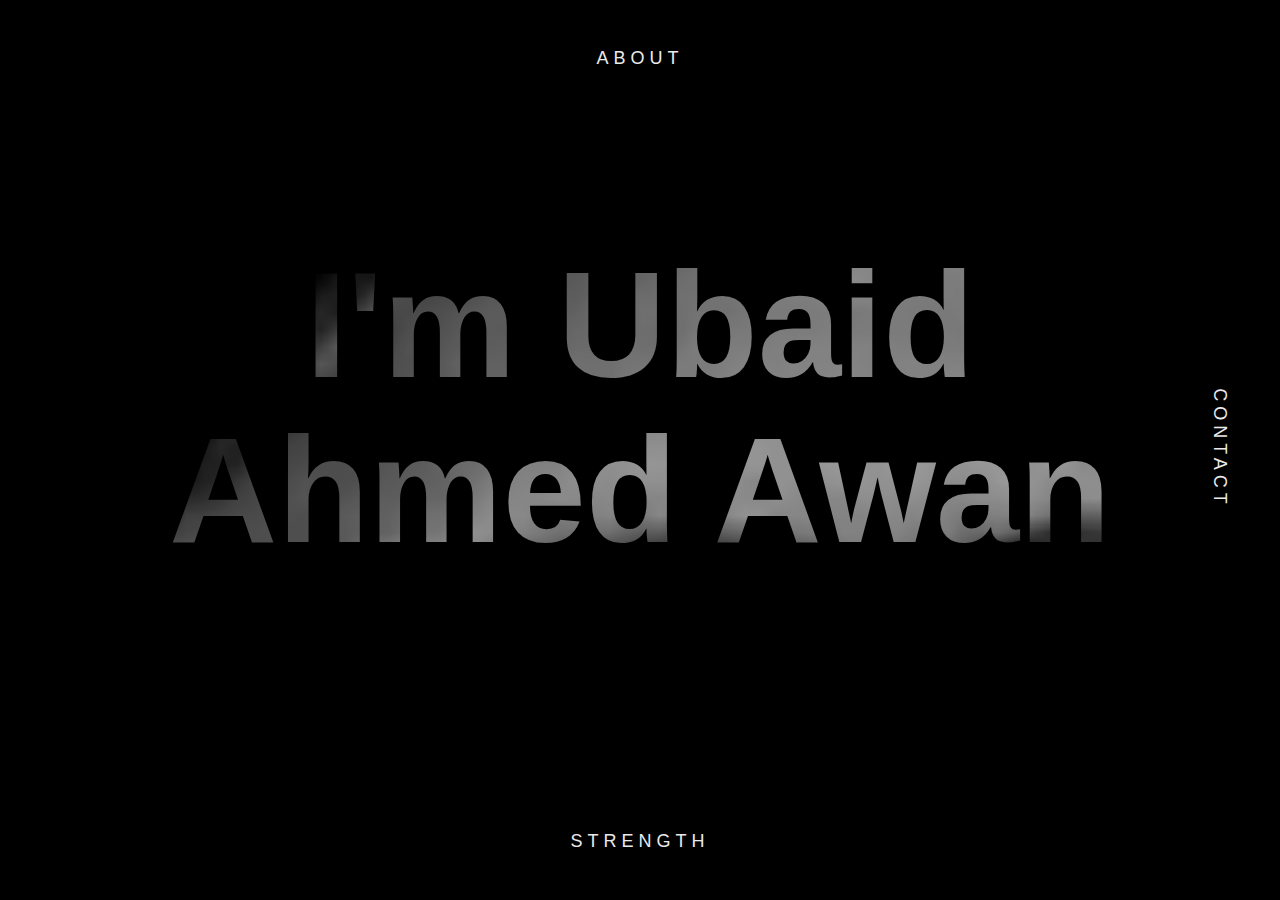
==== black_version_video/index.html @ 31d0e9bd "new" ====
<!DOCTYPE html>
<!--[if IE 8]> <html lang="en" class="ie8 no-js"> <![endif]-->
<!--[if IE 9]> <html lang="en" class="ie9 no-js"> <![endif]-->
<!--[if !IE]><!-->
<html lang="en">
<!--<![endif]-->
<!-- Begin Head -->

<head>
	<title>Ubaid Ahmed Awan</title>
	<meta charset="utf-8">
	<meta content="width=device-width, initial-scale=1.0" name="viewport">
	<meta name="description" content="Portfolio">
	<meta name="keywords"
		content="Creative, minimal, Portfolio, cv, business, Resume, Information, personal portfolio, Professional">
	<meta name="author" content="hsoft">
	<meta name="MobileOptimized" content="320">
	<!--Srart Style -->
	<link rel="stylesheet" type="text/css" href="css/animate.css">
	<link rel="stylesheet" type="text/css" href="css/fonts.css">
	<link rel="stylesheet" type="text/css" href="css/bootstrap.min.css">
	<link rel="stylesheet" type="text/css" href="css/font-awesome.css">
	<link rel="stylesheet" type="text/css" href="css/magnific-popup.css">
	<link rel="stylesheet" type="text/css" href="css/owl.carousel.min.css">
	<link rel="stylesheet" type="text/css" href="css/owl.theme.default.min.css">
	<link rel="stylesheet" type="text/css" href="css/style.css">
	<!-- Favicon Link -->
	<link rel="shortcut icon" type="image/png" href="images/header/favicon.png">
</head>

<body>
	<!--Preloader Start-->
	<div id="preloader">
		<div id="status">
			<img src="images/header/loader.gif" alt="loader">
		</div>
	</div>
	<!--Main Wrapper Start-->
	<div class="prt_main_wrapper">
		<div class="prt_home_wrapper">
			<!-- <div class="prt_logo_wrapper">
				<a><img src="images/header/logo.png" alt="Logo" id="prt_close_tab"></a>
			</div> -->
			<div class="prt_menu_wrapper">
				<a href="#about" class="prt_top">about</a>
				<a href="#contact" class="prt_right">contact</a>
				<a href="#services" class="prt_bottom">strength</a>
				<!-- <a href="#portfolio" class="prt_left">portfolio</a> -->
			</div>
			<video autoplay muted playsinline loop id="myVideo">
				<source src="images/dark_v.mp4" type="video/mp4">
				Your browser does not support HTML5 video.
			</video>
			<div class="container">
				<div class="row">
					<div class="col-lg-12 col-md-12 col-sm-12 col-xs-12">
						<h1>I'm Ubaid Ahmed Awan</h1>
					</div>
				</div>
			</div>
		</div>
		<!--About Wrapper Start-->
		<div class="prt_about_wrapper ">
			<div class="prt_close_wrapper">
				<img src="images/header/down_arrow.png" alt="Close" class="prt_close">
			</div>
			<div class="container">
				<div class="prt_about_info ">
					<div class="row">
						<div class="col-lg-6 col-md-12 col-sm-12 col-xs-12">
							<div class="prt_about_img">
								<img src="images/content/profilepic.png" alt="About">
							</div>
						</div>
						<div class="col-lg-6 col-md-12 col-sm-12 col-xs-12">
							<div class="prt_heading_wrapper_2">
								<div class="prt_heading ">
									<h1>About ME</h1>
									<p>Who AM I</p>
								</div>
							</div>
							<div class="prt_about_details">
								<p>
									As a team lead with proven track record of success in developing and deploying high-quality web-based software products, I have a deep understanding of web technologies. Along with ability to lead a team of developers to deliver economical projects enforcing deadline, I possess strong leadership skills.
									</br>
									I am a passionate mentor who loves to guide my associates and juniors in order to improve their technical abilities. I have also managed multiple projects simultaneously, giving me experience with agile development methodologies.
									</br>
									My portfolio includes a wide range of web-based software products, from simple websites to complex web applications, that have been deployed to a wide variety of clients and have received positive feedback. My experience has allowed me to work effectively with clients and other stakeholders to gather requirements, manage timelines and ensure project deliverables are met. Overall, I am a valuable asset to any organization and provide a critical role in the successful development of any web-based software projects.
								</p>
								<a href="UBAID_CV.pdf" target="_blank" class="prt_btn">Download Resume</a> <a href="#contact" class="prt_btn">Hire Me</a>
							</div>
						</div>
					</div>
				</div>
				<div class="prt_about_edulearn_wrapper ">
					<div class="col-lg-12 col-md-12 col-sm-12 col-xs-12">
						<div class="prt_heading_wrapper">
							<div class="prt_heading">
								<h1>Education</h1>
								<p>learning</p>
							</div>
						</div>
						<div class="prt_about_learnsection">
							<div class="row">
								<div class="col-xl-6 offset-xl-6 col-md-12 offset-md-12 col-sm-12 col-xs-12">
									<div class="prt_about_learnbox_right">
										<div class="prt_about_learnbox_year">
											<h1>2014 - 2018</h1>
										</div>
										<div class="prt_about_learnbox_info">
											<h4>Bachelors Of Computer Science</h4>
											<span>Bahria University Islamabad, Pakistan</span>
											<a target="_blank" href="https://bahria.edu.pk/">bahria.edu.pk</a>
										</div>
									</div>
								</div>
								<div class="col-lg-6 col-md-12 col-sm-12 col-xs-12">
									<div class="prt_about_learnbox_left">
										<div class="prt_about_learnbox_year">
											<h1>2011 - 2013</h1>
										</div>
										<div class="prt_about_learnbox_info">
											<h4>Higher Secondary School Certificate (HSSC), Pre-Engineering</h4>
											<span>Preston Intermediate College Hyderabad, Pakistan</span>
											<a target="_blank" href="pes.edu.pk">pes.edu.pk</a>
										</div>
									</div>
								</div>
								<div class="col-xl-6 offset-xl-6 col-md-12 offset-md-12 col-sm-12 col-xs-12">
									<div class="prt_about_learnbox_right">
										<div class="prt_about_learnbox_year">
											<h1>2009 - 2011</h1>
										</div>
										<div class="prt_about_learnbox_info">
											<h4>Secondary School Certificate (SSC)</h4>
											<span>H.R.H. Prince Agha Khan Higher Secondary School Hyderabad, Pakistan</span>
											<a target="_blank" href="http://aksa.edu.pk/">aksa.edu.pk</a>
										</div>
									</div>
								</div>
							</div>
						</div>
					</div>
				</div>
				<div class="prt_about_experience_wrapper ">
					<div class="col-lg-12 col-md-12 col-sm-12 col-xs-12">
						<div class="prt_heading_wrapper">
							<div class="prt_heading">
								<h1>Experience</h1>
								<p>involvement</p>
							</div>
						</div>
						<div class="prt_about_experience">
							<div class="row">
								<div class="col-lg-6 col-md-12 col-sm-12 col-xs-12">
									<div class="prt_about_experiencebox">
										<div class="prt_about_experience_year">
											<h1>2020</h1>
											<h4>Sept to Present</h4>
										</div>
										<div class="prt_about_experience_info">
											<h4>Software Development Team Lead</h4>
											<span>DexterCode Islamabad, Pakistan</span>
											<a target="_blank" href="https://dextercode.com/">dextercode.com</a>
											<p>
												<a class= "read_more" href="#" data-src="
														<div class='read_more_inner'>
															<ul>
																<li>Guide team development efforts towards successful project delivery.</li>
																<li>Provide technical leadership to teammates through coaching and mentorship.</li>
																<li>Maintain high standards of software quality within the team by establishing good practices and habits. Identify and encourage areas for growth and improvement within the team.</li>
																<li>Collaborate with other software developers, business analysts, and software architects to plan, design, develop, test, and maintain web-based and desktop-based business websites solution.</li>
																<li>Assist in the collection and documentation of user's requirements, development of user stories, estimates, and work plans.</li>
																<li>Prepare reports, manuals, and other documentation on the status, operation, and maintenance of software.</li>
																<li>Design, develop, and unit test applications in accordance with established standards. Participate in peer-reviews of solution designs and related code.</li>
																<li>Package and support deployment of releases.</li>
																<li>Analyze and resolve technical and application problems.</li>
																<li>Assess opportunities for application and process improvement and prepare documentation of rationale to share with team members and other affected parties.</li>
																<li>Adhere to high-quality development principles while delivering solutions on time and on budget.</li>
																<li>Provide third-level support to business users.</li>
																<li>Research and evaluate a variety of software products.</li>
															 </ul>
														</div>"
												data-type="html" data-title="Read_more_1" data-toggle="lightbox" data-gallery="Read_more_1">Read More</a>
											</p>
										</div>
									</div>
								</div>
								<div class="col-lg-6 col-md-12 col-sm-12 col-xs-12">
									<div class="prt_about_experiencebox">
										<div class="prt_about_experience_year">
											<h1>2019</h1>
											<h4>Jun to 2020 Aug</h4>
										</div>
										<div class="prt_about_experience_info">
											<h4>Junior Website Developer</h4>
											<span>Corporate Research and Investigations Limited Islamabad, Pakistan</span>
											<a target="_blank" href="https://www.crigroup.com/">crigroup.com</a>
											<p>
												<a class= "read_more" href="#" data-src="
														<div class='read_more_inner'>
															<ul>
																<li>Design and development of websites using custom PHP.</li>
																<li>Build interactive web-based Portal applications such as HRMIS and Audit Portal, event scheduler and learning management system, Test management system.</li>
																<li>Collaborate with designers to create clean, intuitive and simple user interfaces for the websites, portals and web applications.</li>
																<li>Carry out thorough quality assurance tests to discover bugs and to optimize usability.</li>
															 </ul>
														</div>"
												data-type="html" data-title="Read_more_2" data-toggle="lightbox" data-gallery="Read_more_2">Read More</a>
											</p>
										</div>
									</div>
								</div>
								<div class="col-lg-6 col-md-12 col-sm-12 col-xs-12">
									<div class="prt_about_experiencebox">
										<div class="prt_about_experience_year">
											<h1>2018</h1>
											<h4>Sept to 2019 May</h4>
										</div>
										<div class="prt_about_experience_info">
											<h4>WordPress Developer</h4>
											<span>2 Web Design Saskatchewan, Canada</span>
											<a target="_blank" href="https://www.2webdesign.com/">2webdesign.com</a>
											<p>
												<a class= "read_more" href="#" data-src="
														<div class='read_more_inner'>
															<ul>
																<li>Hired in <a class='website color_read_more' target='_blank' href='https://demo.org.pk'>Demo | Ideas for impact</a> for their sister company.</li>
																<li>Design and development of websites using WordPress. Design new features for existing websites.</li>
																<li>Build interactive web-based applications such as registration and membership system, event scheduler and learning management system.</li>
																<li>Provide support to the clients to resolve technical bugs and issues in the websites.</li>
																<li>Collaborate with designers to create clean, intuitive and simple user interfaces for the websites and web applications.</li>
																<li>Carry out thorough quality assurance tests to discover bugs and to optimize usability.</li>
															 </ul>
														</div>"
												data-type="html" data-title="Read_more_3" data-toggle="lightbox" data-gallery="Read_more_3">Read More</a>
											</p>
										</div>
									</div>
								</div>
								<div class="col-lg-6 col-md-12 col-sm-12 col-xs-12">
									<div class="prt_about_experiencebox">
										<div class="prt_about_experience_year">
											<h1>2016</h1>
											<h4>Jun to 2016 Aug</h4>
										</div>
										<div class="prt_about_experience_info">
											<h4>ASP .NET Developer</h4>
											<span>Enabling Systems (Private) Limited. (Division of Approach Me, Inc.) Rawalpindi, Pakistan</span>
											<a target="_blank" href="https://enabling.systems/">enabling.systems</a>
											<p>
												<a class= "read_more" href="#" data-src="
														<div class='read_more_inner'>
															Being an internee was very hard work which leads me to learn many things as:
															<ul>
																<li>ASP .NET</li>
																<li>New language environment (Angular JS 2)with designers to create clean, intuitive and simple user interfaces for the websites and web applications.</li>
															 </ul>
														</div>"
												data-type="html" data-title="Read_more_4" data-toggle="lightbox" data-gallery="Read_more_4">Read More</a>
											</p>
										</div>
									</div>
								</div>
							</div>
						</div>
					</div>
				</div>
				<div class="prt_profile_info">
					<div class="row">
						<div class="col-xl-6 col-lg-6 col-md-12 col-sm-12 col-xs-12">
							<div class="prt_profile_slider">
								<div class="owl-carousel owl-theme">
									<div class="item">
										<a href="https://www.linkedin.com/in/ubaidahmedawan/" target="_blank">
											<i class="fa fa-linkedin pl_clr1" aria-hidden="true"></i>
											<h4>LinkedIn</h4>
										</a>
									</div>
									<div class="item">
										<a href="https://twitter.com/Ubaidahmedawan/" target="_blank">
											<i class="fa fa-twitter pl_clr2" aria-hidden="true"></i>
											<h4>Twitter</h4>
										</a>
									</div>
									<div class="item">
										<a href="https://www.instagram.com/ubaidahmedawan/" target="_blank">
											<i class="fa fa-instagram pl_clr3" aria-hidden="true"></i>
											<h4>Instagram</h4>
										</a>
									</div>
								</div>
							</div>
						</div>
						<div class="col-xl-6 col-lg-6 col-md-12 col-sm-12 col-xs-12">
							<div class="prt_heading_wrapper_2">
								<div class="prt_heading">
									<h1>PROFILES</h1>
									<p>Works At</p>
								</div>
							</div>
							<div class="prt_profile_details">
								<p>
									My portfolio showcases my skills and experience in designing and developing solutions for various industries and use cases. This includes a variety projects that demonstrate my ability to create and deliver high-quality product. The portfolio showcases my expertise in different web development technologies and frameworks, such as HTML, CSS, JavaScript, Wordpress, PHP, and Laravel.
									</br>
									Some of the projects that are featured in my portfolio include applications, websites, tools, and automation scripts in web domain that I have developed for clients in the past. Along with that, it also includes detailed documentation, code samples, and screenshots of the projects, providing a clear understanding of my skills and experience to potential employers or clients. 
									</br>
									Lastly, the portfolio showcases testimonials and feedback from past clients, highlighting the quality of my work promoting my abilities to deliver projects on time and within feasible economic range.
								</p>
							</div>
						</div>
					</div>
				</div>
			</div>
			<div class="prt_footer_wrapper  ">
				<div class="container">
					<div class="row">
						<div class="col-lg-12 col-md-12 col-sm-12 col-xs-12">
							<p>Copyright © 2023. All Rights Reserved</p>
							<ul>
								<li><a class="footer-linkedin" href="https://www.linkedin.com/in/ubaidahmedawan"><i class="fa fa-linkedin" aria-hidden="true"></i></a></li>
								<li><a class="footer-facebook" href="https://www.facebook.com/ubaidahmedawan"><i class="fa fa-facebook" aria-hidden="true"></i></a></li>
								<li><a class="footer-twitter" href="https://twitter.com/Ubaidahmedawan/"><i class="fa fa-twitter" aria-hidden="true"></i></a></li>
								<li><a class="footer-instagram" href="https://www.instagram.com/ubaidahmedawan/"><i class="fa fa-instagram" aria-hidden="true"></i></a></li>
								<li><a class="footer-skype" href="https://join.skype.com/invite/c6PBTw20kvHl"><i class="fa fa-skype" aria-hidden="true"></i></a></li>
							</ul>
						</div>
					</div>
				</div>
			</div>
		</div>
		<!--Contact Wrapper Start-->
		<div class="prt_contact_wrapper ">
			<div class="prt_close_wrapper">
				<img src="images/header/right_arrow.png" alt="Close" class="prt_close">
			</div>
			<div class="container">
				<div class="row">
					<div class="col-lg-12 col-md-12 col-sm-12 col-xs-12">
						<div class="prt_heading_wrapper">
							<div class="prt_heading">
								<h1>get in touch</h1>
								<p>contact us</p>
							</div>
						</div>
					</div>
					<!-- <div class="col-xl-6 col-lg-6 col-md-12 col-sm-12 col-xs-12">
						<div class="prt_contact_info">
							<h1>How I can help you ?</h1>
							<div class="prt_contact_form">
								<div class="row">
									<div class="col-12">
										<form accept-charset="UTF-8" action="https://usebasin.com/f/c1b04116fa86" method="POST" id="contactForm" name="submitForm">
											<div class="row">
												<div class="col-xl-6 col-lg-6 col-md-6 col-sm-6 col-xs-12">
													<input type="text" name="first_name" placeholder="Your Name" class="require" required maxlength="40" data-validation-containaplha-regex="([a-z]*[A-Z ]*)*">
												</div>
												<div class="col-xl-6 col-lg-6 col-md-6 col-sm-6 col-xs-12">
													<input type="text" name="email" placeholder="Your Email" class="require" required data-valid="email" data-error="Email should be valid" >
												</div>
												<div class="col-lg-12 col-md-12 col-sm-12 col-xs-12">
													<input type="text" name="subject" placeholder="Subject" class="require" required>
												</div>
												<div class="col-lg-12 col-md-12 col-sm-12 col-xs-12">
													<textarea rows="4" name="message" placeholder="Message" class="require" required data-validation-required-message="Please enter a message"></textarea>
												</div>
												<div class="col-lg-12 col-md-12 col-sm-12 col-xs-12">
													<div class="response"></div>
												</div>
												<div class="col-lg-12 col-md-12 col-sm-12 col-xs-12">
													<button type="sumbit" class="prt_btn submitForm" form-type="contact">submit</button>
												</div>
											</div>
										</form>
									</div>
								</div>
							</div>
						</div>
					</div> -->
					<div class="col-xl-12 col-lg-12 col-md-12 col-sm-12 col-xs-12">
						<div class="prt_contact_map">
							<iframe
								src="https://www.google.com/maps/embed?pb=!1m18!1m12!1m3!1d425289.3917284992!2d72.80591761421083!3d33.616372283203766!2m3!1f0!2f0!3f0!3m2!1i1024!2i768!4f13.1!3m3!1m2!1s0x38dfbfd07891722f%3A0x6059515c3bdb02b6!2sIslamabad%2C%20Islamabad%20Capital%20Territory%2C%20Pakistan!5e0!3m2!1sen!2s!4v1673777636539!5m2!1sen!2s"
								allowfullscreen></iframe>
						</div>
					</div>
					<div class="prt_contact_details">
						<div class="row">
							<div class="col-lg-4 col-md-6 col-sm-6 col-xs-12">
								<a href="tel:+92-333-326-4321" target="_blank">
									<div class="prt_contact_details_box details_box1">
										<h4>Phone</h4>
										<p><a href="tel:+92-333-326-4321" target="_blank">+92-333-326-4321</a></p>
									</div>
								</a>
							</div>
							<div class="col-lg-4 col-md-6 col-sm-6 col-xs-12">
								<a href="mailto:ubaidahmed30@gmail.com" target="_blank"></a>
									<div class="prt_contact_details_box details_box2">
										<h4>Email</h4>
										<p><a href="mailto:ubaidahmed30@gmail.com" target="_blank">ubaidahmed30@gmail.com</a></p>
									</div>
								</a>
							</div>
							<div class="col-lg-4 col-md-6 col-sm-6 col-xs-12">
								<a href="https://goo.gl/maps/cf3x6wydCEzbk2W3A" target="_blank">
									<div class="prt_contact_details_box details_box3">
										<h4>Address</h4>
										<p><a href="https://goo.gl/maps/cf3x6wydCEzbk2W3A" target="_blank">Islamabad, Pakistan</a></p>
									</div>
								</a>
							</div>
						</div>
					</div>
				</div>
			</div>
			<div class="prt_footer_wrapper  ">
				<div class="container">
					<div class="row">
						<div class="col-lg-12 col-md-12 col-sm-12 col-xs-12">
							<p>Copyright © 2023. All Rights Reserved</p>
							<ul>
								<li><a class="footer-linkedin" href="https://www.linkedin.com/in/ubaidahmedawan"><i class="fa fa-linkedin" aria-hidden="true"></i></a></li>
								<li><a class="footer-facebook" href="https://www.facebook.com/ubaidahmedawan"><i class="fa fa-facebook" aria-hidden="true"></i></a></li>
								<li><a class="footer-twitter" href="https://twitter.com/Ubaidahmedawan/"><i class="fa fa-twitter" aria-hidden="true"></i></a></li>
								<li><a class="footer-instagram" href="https://www.instagram.com/ubaidahmedawan/"><i class="fa fa-instagram" aria-hidden="true"></i></a></li>
								<li><a class="footer-skype" href="https://join.skype.com/invite/c6PBTw20kvHl"><i class="fa fa-skype" aria-hidden="true"></i></a></li>
							</ul>
						</div>
					</div>
				</div>
			</div>
		</div>
		<!--Services Wrapper Start-->
		<div class="prt_services_wrapper ">
			<div class="prt_close_wrapper">
				<img src="images/header/up_arrow.png" alt="Close" class="prt_close">
			</div>
			<div class="prt_services_slider_wrapper ">
				<div class="container">
					<div class="row">
						<div class="col-lg-12 col-md-12 col-sm-12 col-xs-12">
							<div class="prt_heading_wrapper">
								<div class="prt_heading">
									<h1>What I do</h1>
									<p>take a look</p>
								</div>
							</div>
						</div>
						<div class="col-lg-6 col-md-12 col-sm-12 col-xs-12">
							<div class="prt_services_slider_imgs">
								<img class="img_1 active" src="https://dummyimage.com/470x390" alt="Service">
								<img class="img_2" src="https://dummyimage.com/470x390" alt="Service">
								<img class="img_3" src="https://dummyimage.com/470x390" alt="Service">
								<img class="img_4" src="https://dummyimage.com/470x390" alt="Service">
							</div>
						</div>
						<div class="col-lg-6 col-md-6 col-sm-12 col-xs-12">
							<div class="row rowResponsive1">
								<div class="col-lg-6 col-md-12">
									<div class="prt_services_slider_text prt_img_click " id="1">
										<img src="https://dummyimage.com/60x70" alt="Service icon">
										<h4>Project management</h4>
										<p>It is a long established fact that a reader will be distracted</p>
									</div>
								</div>
								<div class="col-lg-6 col-md-12">
									<div class="prt_services_slider_text prt_img_click" id="2">
										<img src="https://dummyimage.com/60x70" alt="Service icon">
										<h4>Team Collaboration</h4>
										<p>It is a long established fact that a reader will be distracted</p>
									</div>
								</div>
								<div class="col-lg-6 col-md-12">
									<div class="prt_services_slider_text prt_img_click" id="3">
										<img src="https://dummyimage.com/60x70" alt="Service icon">
										<h4>Time Management</h4>
										<p>It is a long established fact that a reader will be distracted</p>
									</div>
								</div>
								<div class="col-lg-6 col-md-12">
									<div class="prt_services_slider_text prt_img_click" id="4">
										<img src="https://dummyimage.com/60x70" alt="Service icon">
										<h4>Web Development</h4>
										<p>It is a long established fact that a reader will be distracted</p>
									</div>
								</div>
							</div>
						</div>
					</div>
				</div>
			</div>
			<div class="prt_couter_wrapper  ">
				<div class="container">
					<div class="row">
						<div class="col-lg-6 col-md-6 col-sm-6 col-xs-12">
							<div class="prt_counter_box">
								<img src="images/content/counter_1.png" alt="Clients">
								<h3 class="timer" data-from="0" data-to="95" data-speed="5000"></h3>
								<p>Happy Clients</p>
							</div>
						</div>
						<div class="col-lg-6 col-md-6 col-sm-6 col-xs-12">
							<div class="prt_counter_box">
								<img src="images/content/counter_2.png" alt="Projects">
								<h3 class="timer" data-from="0" data-to="165" data-speed="5000"></h3>
								<p>Project Done</p>
							</div>
						</div>
						<!-- <div class="col-lg-4 col-md-4 col-sm-4 col-xs-12">
							<div class="prt_counter_box">
								<img src="https://dummyimage.com/100x100" alt="Awards">
								<h3 class="timer" data-from="0" data-to="16" data-speed="5000"></h3>
								<p>Award Won</p>
							</div>
						</div> -->
					</div>
				</div>
			</div>
			<div class="prt_skills_wrapper  ">
				<div class="container">
					<div class="row">
						<div class="col-lg-12 col-md-12 col-sm-12 col-xs-12">
							<div class="prt_heading_wrapper">
								<div class="prt_heading">
									<h1>My Skills</h1>
									<p>Expert in</p>
								</div>
							</div>
						</div>
					</div>
					<div id="canvas">
						<div class="row">
							<div class="col-lg-3 col-md-6 col-sm-12 col-xs-12 text-center">
								<div class="circle" id="circles-1"></div>
								<h5>WordPress</h5>
							</div>
							<div class="col-lg-3 col-md-6 col-sm-12 col-xs-12 text-center">
								<div class="circle" id="circles-2"></div>
								<h5>PHP</h5>
							</div>
							<div class="col-lg-3 col-md-6 col-sm-12 col-xs-12 text-center">
								<div class="circle" id="circles-3"></div>
								<h5>Html & Css</h5>
							</div>
							<div class="col-lg-3 col-md-6 col-sm-12 col-xs-12 text-center">
								<div class="circle" id="circles-4"></div>
								<h5>JavaScript</h5>
							</div>
						</div>
					</div>
				</div>
			</div>
			<!-- <div class="prt_client_slider_wrapper">
				<div class="container">
					<div class="row">
						<div class="col-lg-12 col-md-12 col-sm-12 col-xs-12">
							<div class="prt_heading_wrapper">
								<div class="prt_heading">
									<h1>Clients</h1>
									<p>Worked With</p>
								</div>
							</div>
						</div>
						<div class="col-lg-12 col-md-12 col-sm-12 col-xs-12">
							<div class="prt_client_slider">
								<div class="owl-carousel owl-theme">
									<div class="item">
										<a href=""><img src="https://dummyimage.com/170x86" alt="Client"></a>
									</div>
									<div class="item">
										<a href=""><img src="https://dummyimage.com/170x86" alt="Client"></a>
									</div>
									<div class="item">
										<a href=""><img src="https://dummyimage.com/170x86" alt="Client"></a>
									</div>
									<div class="item">
										<a href=""><img src="https://dummyimage.com/170x86" alt="Client"></a>
									</div>
									<div class="item">
										<a href=""><img src="https://dummyimage.com/170x86" alt="Client"></a>
									</div>
									<div class="item">
										<a href=""><img src="https://dummyimage.com/170x86" alt="Client"></a>
									</div>
								</div>
							</div>
						</div>
					</div>
				</div>
			</div> -->
			<div class="prt_footer_wrapper  ">
				<div class="container">
					<div class="row">
						<div class="col-lg-12 col-md-12 col-sm-12 col-xs-12">
							<p>Copyright © 2023. All Rights Reserved</p>
							<ul>
								<li><a class="footer-linkedin" href="https://www.linkedin.com/in/ubaidahmedawan"><i class="fa fa-linkedin" aria-hidden="true"></i></a></li>
								<li><a class="footer-facebook" href="https://www.facebook.com/ubaidahmedawan"><i class="fa fa-facebook" aria-hidden="true"></i></a></li>
								<li><a class="footer-twitter" href="https://twitter.com/Ubaidahmedawan/"><i class="fa fa-twitter" aria-hidden="true"></i></a></li>
								<li><a class="footer-instagram" href="https://www.instagram.com/ubaidahmedawan/"><i class="fa fa-instagram" aria-hidden="true"></i></a></li>
								<li><a class="footer-skype" href="https://join.skype.com/invite/c6PBTw20kvHl"><i class="fa fa-skype" aria-hidden="true"></i></a></li>
							</ul>
						</div>
					</div>
				</div>
			</div>
		</div>
		<!--Portfolio Wrapper Start-->
		<div class="prt_portfolio_wrapper ">
			<div class="prt_close_wrapper">
				<img src="images/header/left_arrow.png" alt="Close" class="prt_close">
			</div>
			<div class="container">
				<div class="row">
					<div class="col-lg-12 col-md-12 col-sm-12 col-xs-12">
						<div class="prt_heading_wrapper">
							<div class="prt_heading">
								<h1>portfolio</h1>
								<p>MY work</p>
							</div>
						</div>
					</div>
					<div class="prt_portfolio_box popup-gallery">
						<div class="row">


							<div class="col-lg-4 col-md-4 col-sm-4 col-xs-12 prt_loadmore" style="display: block;">
								<a class="imageopen" href="images/content/port1_big.jpg" title="">
									<div class="prt_portfolio_img">
										<img src="https://dummyimage.com/360x359" alt="Portfolio">
										<div class="prt_portfolio_text">
											<h4>box mockup design</h4>
											<p>Mockup</p>
										</div>
									</div>
								</a>
								<a class="popup-youtube" href="https://www.youtube.com/watch?v=tqKpk1wABuI" title="">
									<div class="prt_portfolio_img">
										<img src="https://dummyimage.com/360x359" alt="Portfolio">
										<div class="prt_portfolio_text">
											<h4>Click and open video</h4>
											<p>video</p>
										</div>
									</div>
								</a>
							</div>
							<div class="col-lg-4 col-md-4 col-sm-4 col-xs-12 prt_loadmore" style="display: block;">
								<a class="popup-youtube" href="https://www.youtube.com/watch?v=tqKpk1wABuI" title="">
									<div class="prt_portfolio_img">
										<img src="https://dummyimage.com/360x448" alt="Portfolio">
										<div class="prt_portfolio_text">
											<h4>Click and open video</h4>
											<p>video</p>
										</div>
									</div>
								</a>
								<a class="imageopen" href="images/content/port4_big.jpg" title="">
									<div class="prt_portfolio_img">
										<img src="https://dummyimage.com/360x272" alt="Portfolio">
										<div class="prt_portfolio_text">
											<h4>box mockup design</h4>
											<p>Mockup</p>
										</div>
									</div>
								</a>
							</div>
							<div class="col-lg-4 col-md-4 col-sm-4 col-xs-12 prt_loadmore" style="display: block;">
								<a class="popup-youtube" href="https://www.youtube.com/watch?v=tqKpk1wABuI" title="">
									<div class="prt_portfolio_img">
										<img src="https://dummyimage.com/360x272" alt="Portfolio">
										<div class="prt_portfolio_text">
											<h4>Click and open video</h4>
											<p>video</p>
										</div>
									</div>
								</a>
								<a class="imageopen" href="images/content/port6_big.jpg" title="">
									<div class="prt_portfolio_img">
										<img src="https://dummyimage.com/360x448" alt="Portfolio">
										<div class="prt_portfolio_text">
											<h4>box mockup design</h4>
											<p>Mockup</p>
										</div>
									</div>
								</a>
							</div>
							<div class="col-lg-8 col-md-8 col-sm-8 col-xs-12 prt_loadmore">
								<a class="imageopen" href="images/content/port7_big.jpg" title="">
									<div class="prt_portfolio_img">
										<img src="https://dummyimage.com/750x359" alt="Portfolio">
										<div class="prt_portfolio_text">
											<h4>box mockup design</h4>
											<p>Mockup</p>
										</div>
									</div>
								</a>
							</div>
							<div class="col-lg-4 col-md-4 col-sm-4 col-xs-12 prt_loadmore">
								<a class="popup-youtube" href="https://www.youtube.com/watch?v=tqKpk1wABuI" title="">
									<div class="prt_portfolio_img">
										<img src="https://dummyimage.com/360x360" alt="Portfolio">
										<div class="prt_portfolio_text">
											<h4>Click and open video</h4>
											<p>video</p>
										</div>
									</div>
								</a>
							</div>
							<div class="col-lg-4 col-md-4 col-sm-4 col-xs-12 prt_loadmore">
								<a class="imageopen" href="images/content/port1_big.jpg" title="">
									<div class="prt_portfolio_img">
										<img src="https://dummyimage.com/360x359" alt="Portfolio">
										<div class="prt_portfolio_text">
											<h4>box mockup design</h4>
											<p>Mockup</p>
										</div>
									</div>
								</a>
								<a class="popup-youtube" href="https://www.youtube.com/watch?v=tqKpk1wABuI" title="">
									<div class="prt_portfolio_img">
										<img src="https://dummyimage.com/360x360" alt="Portfolio">
										<div class="prt_portfolio_text">
											<h4>Click and open video</h4>
											<p>video</p>
										</div>
									</div>
								</a>
							</div>
							<div class="col-lg-4 col-md-4 col-sm-4 col-xs-12 prt_loadmore">
								<a class="popup-youtube" href="https://www.youtube.com/watch?v=tqKpk1wABuI" title="">
									<div class="prt_portfolio_img">
										<img src="https://dummyimage.com/360x448" alt="Portfolio">
										<div class="prt_portfolio_text">
											<h4>Click and open video</h4>
											<p>video</p>
										</div>
									</div>
								</a>
								<a class="imageopen" href="images/content/port4_big.jpg" title="">
									<div class="prt_portfolio_img">
										<img src="https://dummyimage.com/360x272" alt="Portfolio">
										<div class="prt_portfolio_text">
											<h4>box mockup design</h4>
											<p>Mockup</p>
										</div>
									</div>
								</a>
							</div>
							<div class="col-lg-4 col-md-4 col-sm-4 col-xs-12 prt_loadmore">
								<a class="popup-youtube" href="https://www.youtube.com/watch?v=tqKpk1wABuI" title="">
									<div class="prt_portfolio_img">
										<img src="https://dummyimage.com/360x272" alt="Portfolio">
										<div class="prt_portfolio_text">
											<h4>Click and open video</h4>
											<p>video</p>
										</div>
									</div>
								</a>
								<a class="imageopen" href="images/content/port6_big.jpg" title="">
									<div class="prt_portfolio_img">
										<img src="https://dummyimage.com/360x448" alt="Portfolio">
										<div class="prt_portfolio_text">
											<h4>box mockup design</h4>
											<p>Mockup</p>
										</div>
									</div>
								</a>
							</div>
							<div class="col-lg-8 col-md-8 col-sm-8 col-xs-12 prt_loadmore">
								<a class="imageopen" href="images/content/port7_big.jpg" title="">
									<div class="prt_portfolio_img">
										<img src="https://dummyimage.com/750x359" alt="Portfolio">
										<div class="prt_portfolio_text">
											<h4>box mockup design</h4>
											<p>Mockup</p>
										</div>
									</div>
								</a>
							</div>
							<div class="col-lg-4 col-md-4 col-sm-4 col-xs-12 prt_loadmore">
								<a class="popup-youtube" href="https://www.youtube.com/watch?v=tqKpk1wABuI" title="">
									<div class="prt_portfolio_img">
										<img src="https://dummyimage.com/360x360" alt="Portfolio">
										<div class="prt_portfolio_text">
											<h4>Click and open video</h4>
											<p>video</p>
										</div>
									</div>
								</a>
							</div>
							<div class="col-lg-12 col-md-12 col-sm-12 col-xs-12 text-center">
								<button class="prt_btn prt_btn_portfolio" id="loadMore">load more</button>
							</div>
						</div>
					</div>
				</div>
			</div>
			<div class="prt_footer_wrapper  ">
				<div class="container">
					<div class="row">
						<div class="col-lg-12 col-md-12 col-sm-12 col-xs-12">
							<p>Copyright © 2023. All Rights Reserved</p>
							<ul>
								<li><a class="footer-linkedin" href="https://www.linkedin.com/in/ubaidahmedawan"><i class="fa fa-linkedin" aria-hidden="true"></i></a></li>
								<li><a class="footer-facebook" href="https://www.facebook.com/ubaidahmedawan"><i class="fa fa-facebook" aria-hidden="true"></i></a></li>
								<li><a class="footer-twitter" href="https://twitter.com/Ubaidahmedawan/"><i class="fa fa-twitter" aria-hidden="true"></i></a></li>
								<li><a class="footer-instagram" href="https://www.instagram.com/ubaidahmedawan/"><i class="fa fa-instagram" aria-hidden="true"></i></a></li>
								<li><a class="footer-skype" href="https://join.skype.com/invite/c6PBTw20kvHl"><i class="fa fa-skype" aria-hidden="true"></i></a></li>
							</ul>
						</div>
					</div>
				</div>
			</div>
		</div>
	</div>
	<!--Main js file Style-->
	<script type="text/javascript" src="js/jquery.min.js"></script>
	<script type="text/javascript" src="js/bootstrap.min.js"></script>
	<script type="text/javascript" src="js/bs5-lightbox.js"></script>
	<script type="text/javascript" src="js/jquery.magnific-popup.min.js"></script>
	<script type="text/javascript" src="js/owl.carousel.min.js"></script>
	<script type="text/javascript" src="js/plugin/countto/jquery.countTo.js"></script>
	<script type="text/javascript" src="js/plugin/countto/jquery.appear.js"></script>
	<script type="text/javascript" src="js/circles.js"></script>
	<script type="text/javascript" src="js/custom.js"></script>
	<!--Main js file End-->
</body>

</html>
---- black_version_video/css/fonts.css ----
/* vietnamese */
@font-face {
  font-family: 'Montserrat';
  font-style: italic;
  font-weight: 300;
  src: local('Montserrat Light Italic'), local('Montserrat-LightItalic'), url(https://fonts.gstatic.com/s/montserrat/v10/zhwB3-BAdyKDf0geWr9Ft37X5LReLH0QNoQkr9bkYvg.woff2) format('woff2');
  unicode-range: U+0102-0103, U+1EA0-1EF9, U+20AB;
}
/* latin-ext */
@font-face {
  font-family: 'Montserrat';
  font-style: italic;
  font-weight: 300;
  src: local('Montserrat Light Italic'), local('Montserrat-LightItalic'), url(https://fonts.gstatic.com/s/montserrat/v10/zhwB3-BAdyKDf0geWr9FtxLwFvNxpkIoVzlXSkPSYkA.woff2) format('woff2');
  unicode-range: U+0100-024F, U+1E00-1EFF, U+20A0-20AB, U+20AD-20CF, U+2C60-2C7F, U+A720-A7FF;
}
/* latin */
@font-face {
  font-family: 'Montserrat';
  font-style: italic;
  font-weight: 300;
  src: local('Montserrat Light Italic'), local('Montserrat-LightItalic'), url(https://fonts.gstatic.com/s/montserrat/v10/zhwB3-BAdyKDf0geWr9Ft04GofcKVZz6wtzX_QUIqsI.woff2) format('woff2');
  unicode-range: U+0000-00FF, U+0131, U+0152-0153, U+02C6, U+02DA, U+02DC, U+2000-206F, U+2074, U+20AC, U+2212, U+2215;
}
/* vietnamese */
@font-face {
  font-family: 'Montserrat';
  font-style: italic;
  font-weight: 400;
  src: local('Montserrat Italic'), local('Montserrat-Italic'), url(https://fonts.gstatic.com/s/montserrat/v10/-iqwlckIhsmvkx0N6rwPmv8zf_FOSsgRmwsS7Aa9k2w.woff2) format('woff2');
  unicode-range: U+0102-0103, U+1EA0-1EF9, U+20AB;
}
/* latin-ext */
@font-face {
  font-family: 'Montserrat';
  font-style: italic;
  font-weight: 400;
  src: local('Montserrat Italic'), local('Montserrat-Italic'), url(https://fonts.gstatic.com/s/montserrat/v10/-iqwlckIhsmvkx0N6rwPmj0LW-43aMEzIO6XUTLjad8.woff2) format('woff2');
  unicode-range: U+0100-024F, U+1E00-1EFF, U+20A0-20AB, U+20AD-20CF, U+2C60-2C7F, U+A720-A7FF;
}
/* latin */
@font-face {
  font-family: 'Montserrat';
  font-style: italic;
  font-weight: 400;
  src: local('Montserrat Italic'), local('Montserrat-Italic'), url(https://fonts.gstatic.com/s/montserrat/v10/-iqwlckIhsmvkx0N6rwPmugdm0LZdjqr5-oayXSOefg.woff2) format('woff2');
  unicode-range: U+0000-00FF, U+0131, U+0152-0153, U+02C6, U+02DA, U+02DC, U+2000-206F, U+2074, U+20AC, U+2212, U+2215;
}
/* vietnamese */
@font-face {
  font-family: 'Montserrat';
  font-style: italic;
  font-weight: 500;
  src: local('Montserrat Medium Italic'), local('Montserrat-MediumItalic'), url(https://fonts.gstatic.com/s/montserrat/v10/zhwB3-BAdyKDf0geWr9FtwAXxEcE_Ec-Wq_P5KM-dpE.woff2) format('woff2');
  unicode-range: U+0102-0103, U+1EA0-1EF9, U+20AB;
}
/* latin-ext */
@font-face {
  font-family: 'Montserrat';
  font-style: italic;
  font-weight: 500;
  src: local('Montserrat Medium Italic'), local('Montserrat-MediumItalic'), url(https://fonts.gstatic.com/s/montserrat/v10/zhwB3-BAdyKDf0geWr9Ft3BhPQA-LtMjNa7swiRiShM.woff2) format('woff2');
  unicode-range: U+0100-024F, U+1E00-1EFF, U+20A0-20AB, U+20AD-20CF, U+2C60-2C7F, U+A720-A7FF;
}
/* latin */
@font-face {
  font-family: 'Montserrat';
  font-style: italic;
  font-weight: 500;
  src: local('Montserrat Medium Italic'), local('Montserrat-MediumItalic'), url(https://fonts.gstatic.com/s/montserrat/v10/zhwB3-BAdyKDf0geWr9Ft81Lch-SD8r0CsJ60meulZ8.woff2) format('woff2');
  unicode-range: U+0000-00FF, U+0131, U+0152-0153, U+02C6, U+02DA, U+02DC, U+2000-206F, U+2074, U+20AC, U+2212, U+2215;
}
/* vietnamese */
@font-face {
  font-family: 'Montserrat';
  font-style: italic;
  font-weight: 600;
  src: local('Montserrat SemiBold Italic'), local('Montserrat-SemiBoldItalic'), url(https://fonts.gstatic.com/s/montserrat/v10/zhwB3-BAdyKDf0geWr9FtwYxw1N7qvX-BJdk1HK8_qs.woff2) format('woff2');
  unicode-range: U+0102-0103, U+1EA0-1EF9, U+20AB;
}
/* latin-ext */
@font-face {
  font-family: 'Montserrat';
  font-style: italic;
  font-weight: 600;
  src: local('Montserrat SemiBold Italic'), local('Montserrat-SemiBoldItalic'), url(https://fonts.gstatic.com/s/montserrat/v10/zhwB3-BAdyKDf0geWr9Ft9sVlKlcXvEcgUssOU60Pj4.woff2) format('woff2');
  unicode-range: U+0100-024F, U+1E00-1EFF, U+20A0-20AB, U+20AD-20CF, U+2C60-2C7F, U+A720-A7FF;
}
/* latin */
@font-face {
  font-family: 'Montserrat';
  font-style: italic;
  font-weight: 600;
  src: local('Montserrat SemiBold Italic'), local('Montserrat-SemiBoldItalic'), url(https://fonts.gstatic.com/s/montserrat/v10/zhwB3-BAdyKDf0geWr9Ft_Bf3Xtc57ojmY2ox2Xv8Go.woff2) format('woff2');
  unicode-range: U+0000-00FF, U+0131, U+0152-0153, U+02C6, U+02DA, U+02DC, U+2000-206F, U+2074, U+20AC, U+2212, U+2215;
}
/* vietnamese */
@font-face {
  font-family: 'Montserrat';
  font-style: italic;
  font-weight: 700;
  src: local('Montserrat Bold Italic'), local('Montserrat-BoldItalic'), url(https://fonts.gstatic.com/s/montserrat/v10/zhwB3-BAdyKDf0geWr9FtxleLRUdNWOtq4SldHKv7HI.woff2) format('woff2');
  unicode-range: U+0102-0103, U+1EA0-1EF9, U+20AB;
}
/* latin-ext */
@font-face {
  font-family: 'Montserrat';
  font-style: italic;
  font-weight: 700;
  src: local('Montserrat Bold Italic'), local('Montserrat-BoldItalic'), url(https://fonts.gstatic.com/s/montserrat/v10/zhwB3-BAdyKDf0geWr9Ft-IaMZP5eRGvEWe_CNIU_oY.woff2) format('woff2');
  unicode-range: U+0100-024F, U+1E00-1EFF, U+20A0-20AB, U+20AD-20CF, U+2C60-2C7F, U+A720-A7FF;
}
/* latin */
@font-face {
  font-family: 'Montserrat';
  font-style: italic;
  font-weight: 700;
  src: local('Montserrat Bold Italic'), local('Montserrat-BoldItalic'), url(https://fonts.gstatic.com/s/montserrat/v10/zhwB3-BAdyKDf0geWr9Ft3NuWYKPzoeKl5tYj8yhly0.woff2) format('woff2');
  unicode-range: U+0000-00FF, U+0131, U+0152-0153, U+02C6, U+02DA, U+02DC, U+2000-206F, U+2074, U+20AC, U+2212, U+2215;
}
/* vietnamese */
@font-face {
  font-family: 'Montserrat';
  font-style: normal;
  font-weight: 300;
  src: local('Montserrat Light'), local('Montserrat-Light'), url(https://fonts.gstatic.com/s/montserrat/v10/IVeH6A3MiFyaSEiudUMXE_oTkEokFSrSpvYSpZOeZRs.woff2) format('woff2');
  unicode-range: U+0102-0103, U+1EA0-1EF9, U+20AB;
}
/* latin-ext */
@font-face {
  font-family: 'Montserrat';
  font-style: normal;
  font-weight: 300;
  src: local('Montserrat Light'), local('Montserrat-Light'), url(https://fonts.gstatic.com/s/montserrat/v10/IVeH6A3MiFyaSEiudUMXE0_0lycXMw8PhobHtu2Qgco.woff2) format('woff2');
  unicode-range: U+0100-024F, U+1E00-1EFF, U+20A0-20AB, U+20AD-20CF, U+2C60-2C7F, U+A720-A7FF;
}
/* latin */
@font-face {
  font-family: 'Montserrat';
  font-style: normal;
  font-weight: 300;
  src: local('Montserrat Light'), local('Montserrat-Light'), url(https://fonts.gstatic.com/s/montserrat/v10/IVeH6A3MiFyaSEiudUMXE8u2Q0OS-KeTAWjgkS85mDg.woff2) format('woff2');
  unicode-range: U+0000-00FF, U+0131, U+0152-0153, U+02C6, U+02DA, U+02DC, U+2000-206F, U+2074, U+20AC, U+2212, U+2215;
}
/* vietnamese */
@font-face {
  font-family: 'Montserrat';
  font-style: normal;
  font-weight: 400;
  src: local('Montserrat Regular'), local('Montserrat-Regular'), url(https://fonts.gstatic.com/s/montserrat/v10/SKK6Nusyv8QPNMtI4j9J2yEAvth_LlrfE80CYdSH47w.woff2) format('woff2');
  unicode-range: U+0102-0103, U+1EA0-1EF9, U+20AB;
}
/* latin-ext */
@font-face {
  font-family: 'Montserrat';
  font-style: normal;
  font-weight: 400;
  src: local('Montserrat Regular'), local('Montserrat-Regular'), url(https://fonts.gstatic.com/s/montserrat/v10/gFXtEMCp1m_YzxsBpKl68iEAvth_LlrfE80CYdSH47w.woff2) format('woff2');
  unicode-range: U+0100-024F, U+1E00-1EFF, U+20A0-20AB, U+20AD-20CF, U+2C60-2C7F, U+A720-A7FF;
}
/* latin */
@font-face {
  font-family: 'Montserrat';
  font-style: normal;
  font-weight: 400;
  src: local('Montserrat Regular'), local('Montserrat-Regular'), url(https://fonts.gstatic.com/s/montserrat/v10/zhcz-_WihjSQC0oHJ9TCYPk_vArhqVIZ0nv9q090hN8.woff2) format('woff2');
  unicode-range: U+0000-00FF, U+0131, U+0152-0153, U+02C6, U+02DA, U+02DC, U+2000-206F, U+2074, U+20AC, U+2212, U+2215;
}
/* vietnamese */
@font-face {
  font-family: 'Montserrat';
  font-style: normal;
  font-weight: 500;
  src: local('Montserrat Medium'), local('Montserrat-Medium'), url(https://fonts.gstatic.com/s/montserrat/v10/BYPM-GE291ZjIXBWrtCwegoO3BxTt7eneo3rZcXyZuQ.woff2) format('woff2');
  unicode-range: U+0102-0103, U+1EA0-1EF9, U+20AB;
}
/* latin-ext */
@font-face {
  font-family: 'Montserrat';
  font-style: normal;
  font-weight: 500;
  src: local('Montserrat Medium'), local('Montserrat-Medium'), url(https://fonts.gstatic.com/s/montserrat/v10/BYPM-GE291ZjIXBWrtCwemPHx8QIAbG0MeMM9fVyzAY.woff2) format('woff2');
  unicode-range: U+0100-024F, U+1E00-1EFF, U+20A0-20AB, U+20AD-20CF, U+2C60-2C7F, U+A720-A7FF;
}
/* latin */
@font-face {
  font-family: 'Montserrat';
  font-style: normal;
  font-weight: 500;
  src: local('Montserrat Medium'), local('Montserrat-Medium'), url(https://fonts.gstatic.com/s/montserrat/v10/BYPM-GE291ZjIXBWrtCwejOo-lJoxoMO4vrg2XwIHQk.woff2) format('woff2');
  unicode-range: U+0000-00FF, U+0131, U+0152-0153, U+02C6, U+02DA, U+02DC, U+2000-206F, U+2074, U+20AC, U+2212, U+2215;
}
/* vietnamese */
@font-face {
  font-family: 'Montserrat';
  font-style: normal;
  font-weight: 600;
  src: local('Montserrat SemiBold'), local('Montserrat-SemiBold'), url(https://fonts.gstatic.com/s/montserrat/v10/q2OIMsAtXEkOulLQVdSl01LC-HPhLC5XMyyJ-BGMvF4.woff2) format('woff2');
  unicode-range: U+0102-0103, U+1EA0-1EF9, U+20AB;
}
/* latin-ext */
@font-face {
  font-family: 'Montserrat';
  font-style: normal;
  font-weight: 600;
  src: local('Montserrat SemiBold'), local('Montserrat-SemiBold'), url(https://fonts.gstatic.com/s/montserrat/v10/q2OIMsAtXEkOulLQVdSl04W5M0nk1V9I9cDKlK12wzw.woff2) format('woff2');
  unicode-range: U+0100-024F, U+1E00-1EFF, U+20A0-20AB, U+20AD-20CF, U+2C60-2C7F, U+A720-A7FF;
}
/* latin */
@font-face {
  font-family: 'Montserrat';
  font-style: normal;
  font-weight: 600;
  src: local('Montserrat SemiBold'), local('Montserrat-SemiBold'), url(https://fonts.gstatic.com/s/montserrat/v10/q2OIMsAtXEkOulLQVdSl06VlZKEoJGujTpfWnQT9bUY.woff2) format('woff2');
  unicode-range: U+0000-00FF, U+0131, U+0152-0153, U+02C6, U+02DA, U+02DC, U+2000-206F, U+2074, U+20AC, U+2212, U+2215;
}
/* vietnamese */
@font-face {
  font-family: 'Montserrat';
  font-style: normal;
  font-weight: 700;
  src: local('Montserrat Bold'), local('Montserrat-Bold'), url(https://fonts.gstatic.com/s/montserrat/v10/IQHow_FEYlDC4Gzy_m8fcjh33M2A-6X0bdu871ruAGs.woff2) format('woff2');
  unicode-range: U+0102-0103, U+1EA0-1EF9, U+20AB;
}
/* latin-ext */
@font-face {
  font-family: 'Montserrat';
  font-style: normal;
  font-weight: 700;
  src: local('Montserrat Bold'), local('Montserrat-Bold'), url(https://fonts.gstatic.com/s/montserrat/v10/IQHow_FEYlDC4Gzy_m8fchHJTnCUrjaAm2S9z52xC3Y.woff2) format('woff2');
  unicode-range: U+0100-024F, U+1E00-1EFF, U+20A0-20AB, U+20AD-20CF, U+2C60-2C7F, U+A720-A7FF;
}
/* latin */
@font-face {
  font-family: 'Montserrat';
  font-style: normal;
  font-weight: 700;
  src: local('Montserrat Bold'), local('Montserrat-Bold'), url(https://fonts.gstatic.com/s/montserrat/v10/IQHow_FEYlDC4Gzy_m8fcoWiMMZ7xLd792ULpGE4W_Y.woff2) format('woff2');
  unicode-range: U+0000-00FF, U+0131, U+0152-0153, U+02C6, U+02DA, U+02DC, U+2000-206F, U+2074, U+20AC, U+2212, U+2215;
}
---- black_version_video/css/style.css ----
/*--------------------- Copyright (c) 2022 -----------------------
[Master Stylesheet]

Project: Portfolio Responsive HTML Template
Version: 1.0.6
Assigned to: ThemeForest
-------------------------------------------------------------------

[Table of contents]

1. Body
2. Typography css / a
3. Main Wrapper / .prt_main_wrapper
4. About css Start / .prt_about_wrapper
5. Contact Page css Start / .prt_contact_wrapper
6. Services css Start / .prt_services_wrapper
7. Portfolio css Start / .prt_portfolio_wrapper
8. Footer css Start / .prt_footer_wrapper
9. Responsive css Start / .prt_counter_box
-------------------------------------------------------------------*/
/*--------- Body Strat -------*/
body {
	font-family: 'Montserrat', sans-serif;
	font-size: 15px;
	line-height: 1.5;
	color: #b7b7b7;
	background-color:#010101;
	-webkit-font-smoothing: antialiased;
}
/*--------- Body End -------*/
/*---------- Typography Css Start -------*/
a {
	color: #b7b7b7;
	text-decoration: none;
	cursor:pointer;
}
a:hover, a:focus {
	color: #b7b7b7;
	text-decoration: none;
}
a:focus {
	outline: none;
}
h1, h2, h3, h4, h5, h6, .h1, .h2, .h3, .h4, .h5, .h6 {
	font-family: 'Montserrat', sans-serif;
	font-weight: 400;
	line-height: 1.1;
	color: #fffefe;
}
img {
	max-width: 100%;
}
input, textarea, select, button {
	outline: none;
	box-shadow:none;
}
input:focus, textarea:focus, select:focus, button:focus {
	outline: none;
	box-shadow:none;
}
/*---------- Preloader Css Start -------*/
#preloader {
	background-color: #010101;
	bottom: 0;
	left: 0;
	position: fixed;
	right: 0;
	top: 0;
	z-index: 2147483647;
	width: 100%;
	height: 100%;
}
#status {
    background-position: center center;
    background-repeat: no-repeat;
    height: auto;
    position: absolute;
    left: 50%;
    top: 50%;
    transform: translate(-50%,-50%);
    -webkit-transform: translate(-50%,-50%);
    -ms-transform: translate(-50%,-50%);
    -moz-transform: translate(-50%,-50%);
    -o-transform: translate(-50%,-50%);
}
#status img {
}
/*---------- Heading Css Start -------*/
.prt_heading_wrapper{
	text-align:center;
}
.prt_heading{
	margin-bottom:50px;
    display: inline-block;
	position:relative;
	-webkit-transition: all 0.3s;
    -moz-transition: all 0.3s;
    -ms-transition: all 0.3s;
    -o-transition: all 0.3s;
    transition: all 0.3s;
}
.prt_heading h1{
	font-size:40px;
	margin:0px;
	text-transform:uppercase;
	position:relative;
	width:auto;
	font-weight:500;
	padding-bottom:15px;
}
.prt_heading h1:after{
	content:"";
	position:absolute;
	background-color:#ffffff;
	width:100%;
	height:2px;
	top:100%;
	left:0;
}
.prt_heading p{
    text-align: right;
    width: auto;
    text-transform: uppercase;
    background-color: #010101;
    margin: 0px;
    padding-left: 10px;
    position: absolute;
    right: 0;
    bottom: -10px;
	color:#f6483b;
    font-weight: 500;
}
.prt_heading_wrapper_2{
	text-align:left;
}
.prt_heading_wrapper_2 .prt_heading{
	margin-bottom:30px;
}
/*---------- Button css End -------*/
.prt_btn{
    height: 50px;
    line-height: 50px;
    color: #ffffff;
    font-size: 15px;
    font-weight: 400;
    border-radius: 0px;
    padding: 0 20px;
	min-width:140px;
    outline: none;
    cursor: pointer;
    display: inline-block;
	text-align:center;
	text-transform:capitalize;
	background-color:#f6483b;
	border:1px solid #f6483b;
	-webkit-transition: all 0.3s;
    -moz-transition: all 0.3s;
    -ms-transition: all 0.3s;
    -o-transition: all 0.3s;
    transition: all 0.3s;
}
.prt_btn:hover, .prt_btn:focus{
    color: #f6483b;
    background-color: #111111;
	border:1px solid #f6483b;
	-webkit-transition: all 0.3s;
    -moz-transition: all 0.3s;
    -ms-transition: all 0.3s;
    -o-transition: all 0.3s;
    transition: all 0.3s;
}
/*---------- Typography css End -------*/
/*---------- Main Wrapper css Start -------*/
.prt_main_wrapper{
	position:relative;
	overflow-x:hidden;
}
.prt_main_wrapper::-webkit-scrollbar-track{
	-webkit-box-shadow: inset 0 0 6px rgba(0,0,0,0.3);
	background-color: #666666;
}
.prt_main_wrapper::-webkit-scrollbar{
	width: 0.1px;
	background-color: #F5F5F5;
}
.prt_main_wrapper::-webkit-scrollbar-thumb{
	background-color: #000000;
}
.prt_home_wrapper{
	background-color:#000000;
	position:relative;
/*	overflow-y:auto;*/
    overflow-y:hidden;
/*    padding: 200px 0px;*/
    padding: 0px;
    height: 100vh !important;
}
.prt_home_wrapper:after {
    content: "";
    position: absolute;
    top: 0;
    left: 0;
    width: 100%;
    height: 100%;
    background-color: rgba(0, 0, 0, 0.6);
}
.prt_home_wrapper video{
    position: fixed;
    top: 0px;
    left: 0px;
    width: 100%;
    z-index: 0;
    height: 100%;
    object-fit: cover;
}
.prt_home_wrapper h1 {
    position: absolute;
    top: 27%;
    font-size: 150px;
    color: #ffffff;
    font-weight: bold;
    background: url(../images/content/banner_text_bg.jpg) no-repeat;
    -webkit-background-clip: text;
    -webkit-text-fill-color: transparent;
    background-size: cover;
    background-position: 70px -345px;
    z-index: 1;
    text-align: center;
    margin-top: 10%;
    left: 0;
    right: 0;
    width: 100%;
    max-width: 1200px;
    margin: 0 auto;
}
.prt_logo_wrapper img{
    position: fixed;
    left: 50px;
    top: 50px;
    z-index: 2;
  -webkit-animation: rotate 2s linear infinite;
  -moz-animation: rotate 2s linear infinite;
  -o-animation: rotate 2s linear infinite;
  -ms-animation: rotate 2s linear infinite;
  animation: rotate 2s linear infinite;
}
@-webkit-keyframes rotate {
  100% {
    -webkit-transform: rotatey(360deg);
  }
}
@-moz-keyframes rotate {
  100% {
    -moz-transform: rotatey(360deg);
  }
}
@keyframes rotate {
  100% {
    transform: rotatey(360deg);
  }
}
.prt_close_wrapper img{
    position: fixed;
    right: 50px;
    top: 50px;
	cursor:pointer;
	z-index: 2;
}
.prt_menu_wrapper{
	text-align:center;
}
.prt_menu_wrapper a{
	position:absolute;
	text-transform:uppercase;
	color:#ffffff;
	font-size:18px;
	margin:0px auto;
	z-index:5;
	font-weight:500;
	letter-spacing:5px;
	-webkit-transition: all 0.3s;
    -moz-transition: all 0.3s;
    -ms-transition: all 0.3s;
    -o-transition: all 0.3s;
    transition: all 0.3s;
}
.prt_menu_wrapper a:hover {
  -webkit-mask-image: linear-gradient(-75deg, rgba(0,0,0,.6) 30%, #000 50%, rgba(0,0,0,.6) 70%);
  -moz-mask-image: linear-gradient(-75deg, rgba(0,0,0,.6) 30%, #000 50%, rgba(0,0,0,.6) 70%);
  -ms-mask-image: linear-gradient(-75deg, rgba(0,0,0,.6) 30%, #000 50%, rgba(0,0,0,.6) 70%);
  -o-mask-image: linear-gradient(-75deg, rgba(0,0,0,.6) 30%, #000 50%, rgba(0,0,0,.6) 70%);
  -webkit-mask-size: 200%;
  -moz-mask-size: 200%;
  -ms-mask-size: 200%;
  -o-mask-size: 200%;
  -webkit-animation: shine 1.3s infinite;
  -moz-animation: shine 1.3s infinite;
  -o-animation: shine 1.3s infinite;
  -ms-animation: shine 1.3s infinite;
  animation: shine 1.3s infinite;
}
@-webkit-keyframes shine {
  from {
    -webkit-mask-position: 150%;
  }
  to {
    -webkit-mask-position: -50%;
  }
}
.prt_menu_wrapper a.prt_top{
	top:45px;
	left:0px;
	right:0px;
	width:100px;
}
.prt_menu_wrapper a.prt_bottom{
	bottom:45px;
	left:0px;
	right:0px;
	width:150px;
}
.prt_menu_wrapper a.prt_left{
	top:50%;
	left:-15px;
	transform: rotateZ(-90deg);
	margin-top:-15px;
}
.prt_menu_wrapper a.prt_right{
	top:50%;
	right:0px;
	transform: rotateZ(90deg);
	margin-top:-15px;
}
/*---------- About css Start -------*/
.prt_about_wrapper{
    background-color: #010101;
    position: absolute;
    width: 100%;
	top:-100%;
    z-index: 6;
    display: none;
}
.prt_about_info {
    display: inline-block;
    width: 100%;
    padding: 80PX 0PX 0;
}
.prt_about_img{
	display:inline-block;
	width:100%;
	text-align:center;
}
.prt_about_img img{
	display:inline-block;
}
.prt_about_details{
	display:inline-block;
	width:100%;
}
.prt_about_details p{
	margin-bottom:30px;
}
.prt_about_details a.prt_btn{
	margin-right:20px;
	margin-bottom:10px;
}
.prt_about_edulearn_wrapper{
	display:inline-block;
	width:100%;
    padding: 50px 0px 30px;
}
.prt_about_learnsection{
	display:inline-block;
	width:100%;
	position:relative;
    z-index: 1;
}
.prt_about_learnsection:after{
    content: "";
    position: absolute;
    background-color: #202020;
    width: 2px;
    top: 0;
    bottom: 0;
    left: 0;
    right: 0;
    margin: 0px auto;
    z-index: -1;
}
.prt_about_learnbox_right{
    display: table;
    width: 100%;
	margin-bottom:30px;
	position:relative;
	-webkit-transition: all 0.3s;
    -moz-transition: all 0.3s;
    -ms-transition: all 0.3s;
    -o-transition: all 0.3s;
    transition: all 0.3s;
}
.prt_about_learnbox_right:after{
    content: "";
    position: absolute;
    background-color: #000000;
    width: 15px;
    height: 15px;
    border-radius: 100%;
    border: 3px solid #ffffff;
    top: 50%;
    left: -22px;
    margin-top: -7px;
	-webkit-transition: all 0.3s;
    -moz-transition: all 0.3s;
    -ms-transition: all 0.3s;
    -o-transition: all 0.3s;
    transition: all 0.3s;
}
.prt_about_learnbox_right:hover:after{
	background-color: #ffffff;
    border: 3px solid #f6483b;
	-webkit-transition: all 0.3s;
    -moz-transition: all 0.3s;
    -ms-transition: all 0.3s;
    -o-transition: all 0.3s;
    transition: all 0.3s;
}
.prt_about_learnbox_left{
    display: table;
    width: 100%;
	margin-bottom:30px;
	text-align:right;
	position:relative;
	-webkit-transition: all 0.3s;
    -moz-transition: all 0.3s;
    -ms-transition: all 0.3s;
    -o-transition: all 0.3s;
    transition: all 0.3s;
}
.prt_about_learnbox_left:after{
    content: "";
    position: absolute;
    background-color: #000000;
    width: 15px;
    height: 15px;
    border-radius: 100%;
    border: 3px solid #ffffff;
    top: 50%;
    right: -22px;
    margin-top: -7px;
	-webkit-transition: all 0.3s;
    -moz-transition: all 0.3s;
    -ms-transition: all 0.3s;
    -o-transition: all 0.3s;
    transition: all 0.3s;
}
.prt_about_learnbox_left:hover:after{
	background-color: #ffffff;
    border: 3px solid #f6483b;
	-webkit-transition: all 0.3s;
    -moz-transition: all 0.3s;
    -ms-transition: all 0.3s;
    -o-transition: all 0.3s;
    transition: all 0.3s;
}
.prt_about_learnbox_right:hover .prt_about_learnbox_year h1{
	color:#f6483b;
	-webkit-transition: all 0.3s;
    -moz-transition: all 0.3s;
    -ms-transition: all 0.3s;
    -o-transition: all 0.3s;
    transition: all 0.3s;
}
.prt_about_learnbox_left:hover .prt_about_learnbox_year h1{
	color:#f6483b;
	-webkit-transition: all 0.3s;
    -moz-transition: all 0.3s;
    -ms-transition: all 0.3s;
    -o-transition: all 0.3s;
    transition: all 0.3s;
}
.prt_about_learnbox_left .prt_about_learnbox_year{
	float:right;
    padding-top: 30px;
}
.prt_about_learnbox_year{
    display: table-cell;
    width: 200px;
    vertical-align: middle;
}
.prt_about_learnbox_year h1{
	font-size:60px;
	margin:0px;
	color:#202020;
    font-weight: 500;
	-webkit-transition: all 0.3s;
    -moz-transition: all 0.3s;
    -ms-transition: all 0.3s;
    -o-transition: all 0.3s;
    transition: all 0.3s;
}
.prt_about_learnbox_right:hover .prt_about_learnbox_year h1{
    -webkit-animation-duration: 2s;
    -moz-animation-duration: 2s;
    -ms-animation-duration: 2s;
    -o-animation-duration: 2s;
    animation-duration: 2s;
    -webkit-animation-delay: 300ms;
    -moz-animation-delay: 300ms;
    -ms-animation-delay: 300ms;
    -o-animation-delay: 300ms;
    animation-delay: 300ms;
    animation-iteration-count: infinite;
    animation-name: pulse;
}
.prt_about_learnbox_left:hover .prt_about_learnbox_year h1{
    -webkit-animation-duration: 2s;
    -moz-animation-duration: 2s;
    -ms-animation-duration: 2s;
    -o-animation-duration: 2s;
    animation-duration: 2s;
    -webkit-animation-delay: 300ms;
    -moz-animation-delay: 300ms;
    -ms-animation-delay: 300ms;
    -o-animation-delay: 300ms;
    animation-delay: 300ms;
    animation-iteration-count: infinite;
    animation-name: pulse;
}
.prt_about_learnbox_left .prt_about_learnbox_info{
	float:left;
}
.prt_about_learnbox_info{
    display: table-cell;
    width: calc(100% - 200px);
}
.prt_about_learnbox_info h4{
	font-size:18px;
	text-transform:capitalize;
	margin-top:0px;
}
.prt_about_learnbox_info span{
	display:inline-block;
	width:100%;
	color:#ffffff;
	text-transform:capitalize;
	margin-bottom:10px;
}
.prt_about_learnbox_info p{
	margin:0px;
}
.prt_about_experience_wrapper {
    display: inline-block;
    width: 100%;
    padding: 80px 0px 30px;
}
.prt_about_experience{
	display:inline-block;
	width:100%;
}
.prt_about_experiencebox{
	display: table;
    width: 100%;
    margin-bottom: 50px;
    position: relative;
    z-index: 1;
    padding: 50px 10px 50px 0px;
    -webkit-transition: all 0.3s;
    -moz-transition: all 0.3s;
    -ms-transition: all 0.3s;
    -o-transition: all 0.3s;
    transition: all 0.3s;
}
.prt_about_experiencebox:after{
    content: "";
    position: absolute;
    background-color: #111111;
    top: 0;
    right: 0;
    bottom: 0;
    width: 69%;
    z-index: -1;
    -webkit-transition: all 0.3s;
    -moz-transition: all 0.3s;
    -ms-transition: all 0.3s;
    -o-transition: all 0.3s;
    transition: all 0.3s;
}
.prt_about_experiencebox:hover:after{
	background-color:rgba(255, 255, 255, 0.2);
    -webkit-transition: all 0.3s;
    -moz-transition: all 0.3s;
    -ms-transition: all 0.3s;
    -o-transition: all 0.3s;
    transition: all 0.3s;
}
.prt_about_experiencebox:hover .prt_about_experience_year h1{
	color:#f6483b;
	-webkit-transition: all 0.3s;
    -moz-transition: all 0.3s;
    -ms-transition: all 0.3s;
    -o-transition: all 0.3s;
    transition: all 0.3s;
}
.prt_about_experiencebox:hover .prt_about_experience_info a.read_more{
	color:#f6483b;
	-webkit-transition: all 0.3s;
    -moz-transition: all 0.3s;
    -ms-transition: all 0.3s;
    -o-transition: all 0.3s;
    transition: all 0.3s;
}
.prt_about_experiencebox .prt_about_experience_info .read_more .read_more_inner{
	color:#fffefe;
}
.color_read_more{
    color:#f6483b;
}
.prt_about_experience_year{
    display: table-cell;
    width: 230px;
    vertical-align: middle;
}
.prt_about_experience_year h1{
	font-size:100px;
	margin:0px;
	color:#202020;
    font-weight: 500;
	-webkit-transition: all 0.3s;
    -moz-transition: all 0.3s;
    -ms-transition: all 0.3s;
    -o-transition: all 0.3s;
    transition: all 0.3s;
}
.prt_about_experience_year h4{
	font-size:18px;
	text-transform:capitalize;
	margin:0px;
	text-align:right;
	color:#b7b7b7;
}
.prt_about_experience_info{
    display: table-cell;
    width: calc(100% - 230px);
	padding-left:30px;
}
.prt_about_experience_info h4{
	font-size:18px;
	text-transform:capitalize;
	margin-top:0px;
}
.prt_about_experience_info span{
	display:inline-block;
	width:100%;
	color:#ffffff;
	text-transform:capitalize;
	margin-bottom:10px;
}
.prt_about_experience_info p{
	margin:0px;
}
.prt_profile_info {
    display: inline-block;
    width: 100%;
    padding: 0px 0px 80px 0;
}
.prt_profile_slider{
    display: inline-block;
    width: 100%;
    padding-top: 30px;
	text-align:center;
	-webkit-transition: all 0.3s;
    -moz-transition: all 0.3s;
    -ms-transition: all 0.3s;
    -o-transition: all 0.3s;
    transition: all 0.3s;
}
.prt_profile_slider .owl-theme .owl-nav.disabled+.owl-dots {
    margin-top: 20px;
}
.prt_profile_slider i{
	display: inline-block;
    width: 100%;
    font-size: 76px;
	color:#202020;
	-webkit-transition: all 0.3s;
    -moz-transition: all 0.3s;
    -ms-transition: all 0.3s;
    -o-transition: all 0.3s;
    transition: all 0.3s;
}
.prt_profile_slider .item:hover i.pl_clr1{
	color: #0b66c2;
	-webkit-transition: all 0.3s;
    -moz-transition: all 0.3s;
    -ms-transition: all 0.3s;
    -o-transition: all 0.3s;
    transition: all 0.3s;
}
.prt_profile_slider .item:hover i.pl_clr2{
    color: #1d9bf0;
	-webkit-transition: all 0.3s;
    -moz-transition: all 0.3s;
    -ms-transition: all 0.3s;
    -o-transition: all 0.3s;
    transition: all 0.3s;
}
.prt_profile_slider .item:hover i.pl_clr3{
    background: radial-gradient(circle at 30% 107%, #fdf497 0%, #fdf497 5%, #fd5949 45%,#d6249f 60%,#285AEB 90%);
	-webkit-background-clip: text;
    -webkit-text-fill-color: transparent;
    -webkit-transition: all 0.3s;
    -moz-transition: all 0.3s;
    -ms-transition: all 0.3s;
    -o-transition: all 0.3s;
    transition: all 0.3s;
}
.prt_profile_slider h4{
	display:inline-block;
	width:100%;
	margin-bottom:0px;
    color: #fffefe;
    margin-top: 20px;
	text-transform:capitalize;
}
.prt_profile_details{
	display:inline-block;
	width:100%;
}
.prt_profile_details p{
	margin-bottom:0px;
}
/*---------- Contact Page css Start -------*/
.prt_contact_wrapper {
    background-color: #010101;
    position: absolute;
    left: 100%;
    width: 100%;
    top: 0;
    z-index: 6;
    display: none;
    padding: 80px 0px 0;
}
.prt_contact_box{
	
}
.prt_contact_info{
	display:inline-block;
	margin-bottom:50px;
	width:100%;
}
.prt_contact_info h1{
	font-size:30px;
	display:inline-block;
	margin:0px 0px 35px 0px;
	text-transform:uppercase;
}
.prt_contact_form{
	display:inline-block;
	width:100%;
}
.prt_contact_form input, .prt_contact_form textarea{
	width:100%;
	display:inline-block;
	margin-bottom:30px;
	border:0px;
	background-color:#111111;
	padding:0px 15px;
	height:50px;
	line-height:50px;
	color:#ffffff;
	-webkit-transition: all 0.3s;
    -moz-transition: all 0.3s;
    -ms-transition: all 0.3s;
    -o-transition: all 0.3s;
    transition: all 0.3s;
}
.prt_contact_form input:hover, .prt_contact_form input:focus, .prt_contact_form textarea:hover, .prt_contact_form textarea:focus{
	background-color:rgba(255, 255, 255, 0.2);
	-webkit-transition: all 0.3s;
    -moz-transition: all 0.3s;
    -ms-transition: all 0.3s;
    -o-transition: all 0.3s;
    transition: all 0.3s;
}
.prt_contact_form textarea{
	height:auto;
	resize:vertical;
}
.prt_contact_form .prt_btn{
	margin-top:0px;
}
.prt_contact_map{
	display:inline-block;
	width:100%;
	margin-bottom:50px;
}
.prt_contact_map iframe{
	display:inline-block;
	width:100%;
	height:513px;
	border:0px;
}
.prt_contact_details {
    display: inline-block;
    width: 100%;
    padding: 0px 0px 80px;
}
.prt_contact_details_box{
	padding:80px 0px;
	text-align:center;
	background-position:center center;
	background-repeat:no-repeat;
	background-size:cover;
	position:relative;
	z-index:1;
	margin-top:50px;
	-webkit-transition: all 0.3s;
    -moz-transition: all 0.3s;
    -ms-transition: all 0.3s;
    -o-transition: all 0.3s;
    transition: all 0.3s;
}
.prt_contact_details_box:hover{
	-webkit-transition: all 0.3s;
    -moz-transition: all 0.3s;
    -ms-transition: all 0.3s;
    -o-transition: all 0.3s;
    transition: all 0.3s;
	-webkit-transform: scale(1.05);
    -moz-transform: scale(1.05);
    -o-transform: scale(1.05);
    -ms-transform: scale(1.05);
    transform: scale(1.05);
}
.prt_contact_details_box:after{
	content:"";
	position:absolute;
	background-color:rgba(0, 0, 0, 0.85);
	top:0px;
	left:0px;
	bottom:0px;
	right:0px;
	z-index:-1;
	-webkit-transition: all 0.3s;
    -moz-transition: all 0.3s;
    -ms-transition: all 0.3s;
    -o-transition: all 0.3s;
    transition: all 0.3s;
}
.prt_contact_details_box:hover:after{
	background-color:rgba(0, 0, 0, 0.75);
	-webkit-transition: all 0.3s;
    -moz-transition: all 0.3s;
    -ms-transition: all 0.3s;
    -o-transition: all 0.3s;
    transition: all 0.3s;
}
.prt_contact_details_box h4{
	font-size:18px;
	margin-top:0px;
	margin-bottom:20px;
	text-transform:capitalize;
}
.prt_contact_details_box p{
	margin:0px;
}
.prt_contact_details_box p a{
	-webkit-transition: all 0.3s;
    -moz-transition: all 0.3s;
    -ms-transition: all 0.3s;
    -o-transition: all 0.3s;
    transition: all 0.3s;
}
.prt_contact_details_box p a:hover{
	color:#f6483b;
	-webkit-transition: all 0.3s;
    -moz-transition: all 0.3s;
    -ms-transition: all 0.3s;
    -o-transition: all 0.3s;
    transition: all 0.3s;
}
.prt_contact_details_box.details_box1{
	background-image:url(../images/content/dtl_box1.jpg);
}
.prt_contact_details_box.details_box2{
	background-image:url(../images/content/dtl_box2.jpg);
}
.prt_contact_details_box.details_box3{
	background-image:url(../images/content/dtl_box3.jpg);
}
/*---------- Services css Start -------*/
.prt_services_wrapper{
    background-color: #010101;
    position: absolute;
    width: 100%;
    top: 100%;
    z-index: 6;
    display: none;
}
.prt_services_slider_wrapper {
    display: inline-block;
    width: 100%;
    padding: 80px 0px;
}
.prt_services_slider_imgs{
    display: inline-block;
    width: 100%;
	text-align:center;
	position:relative;
	z-index:1;
	-webkit-transition: all 0.3s;
    -moz-transition: all 0.3s;
    -ms-transition: all 0.3s;
    -o-transition: all 0.3s;
    transition: all 0.3s;
}
.prt_services_slider_imgs img.img_1, .prt_services_slider_imgs img.img_2, .prt_services_slider_imgs img.img_3, .prt_services_slider_imgs img.img_4{
	position: absolute;
    left: 0;
    top: 0;
	-webkit-transition: all 0.3s;
    -moz-transition: all 0.3s;
    -ms-transition: all 0.3s;
    -o-transition: all 0.3s;
    transition: all 0.3s;
}
.prt_services_slider_imgs .img_2 {
	z-index: 3;
    -webkit-transform: translateX(-44px) scale(0.9);
    -moz-transform: translateX(-44px) scale(0.9);
    -ms-transform: translateX(-44px) scale(0.9);
    -o-transform: translateX(-44px) scale(0.9);
	transform: translateX(-44px) scale(0.9);
		-webkit-transition: all 0.3s;
    -moz-transition: all 0.3s;
    -ms-transition: all 0.3s;
    -o-transition: all 0.3s;
    transition: all 0.3s;
}
.prt_services_slider_imgs .img_3 {
	z-index: 2;
    -webkit-transform: translateX(-85px) scale(0.8);
    -moz-transform: translateX(-85px) scale(0.8);
    -ms-transform: translateX(-85px) scale(0.8);
    -o-transform: translateX(-85px) scale(0.8);
    transform: translateX(-85px) scale(0.8);
		-webkit-transition: all 0.3s;
    -moz-transition: all 0.3s;
    -ms-transition: all 0.3s;
    -o-transition: all 0.3s;
    transition: all 0.3s;
}
.prt_services_slider_imgs .img_4 {
	z-index: 1;
    -webkit-transform: translateX(-125px) scale(0.7);
    -moz-transform: translateX(-125px) scale(0.7);
    -ms-transform: translateX(-125px) scale(0.7);
    -o-transform: translateX(-125px) scale(0.7);
    transform: translateX(-125px) scale(0.7);
		-webkit-transition: all 0.3s;
    -moz-transition: all 0.3s;
    -ms-transition: all 0.3s;
    -o-transition: all 0.3s;
    transition: all 0.3s;
}
.prt_services_slider_imgs img.active {
    -webkit-transform: translateX(0) scale(1);
    -moz-transform: translateX(0) scale(1);
    -ms-transform: translateX(0) scale(1);
    -o-transform: translateX(0) scale(1);
	transform: translateX(0) scale(1);
    z-index: 4;
	-webkit-animation:fadeIn 0.5s;
	-moz-animation:fadeIn 0.5s;
	-ms-animation:fadeIn 0.5s;
	-o-animation:fadeIn 0.5s;
	animation:fadeIn 0.5s;
}
.prt_services_slider_box{
	display:inline-block;
	width:100%;
}
.prt_services_slider_text{

	text-align:center;
	overflow:hidden;
	margin-bottom:30px;
	cursor:pointer;
	-webkit-transition: all 0.3s;
    -moz-transition: all 0.3s;
    -ms-transition: all 0.3s;
    -o-transition: all 0.3s;
    transition: all 0.3s;
}

.prt_services_slider_text img{
	display:inline-block;
	width:60px;
	height:70px;
	-webkit-transition: all 0.3s;
    -moz-transition: all 0.3s;
    -ms-transition: all 0.3s;
    -o-transition: all 0.3s;
    transition: all 0.3s;
}
.prt_services_slider_text h4{
	text-transform:capitalize;
	font-size:18px;
	margin-bottom:0px;
	margin-top:20px;
	-webkit-transition: all 0.3s;
    -moz-transition: all 0.3s;
    -ms-transition: all 0.3s;
    -o-transition: all 0.3s;
    transition: all 0.3s;
}

.prt_services_slider_text p{
	margin-bottom:0px;
	margin-top:20px;
	-webkit-transition: all 0.3s;
    -moz-transition: all 0.3s;
    -ms-transition: all 0.3s;
    -o-transition: all 0.3s;
    transition: all 0.3s;
}
.prt_couter_wrapper {
    display: inline-block;
    width: 100%;
    background-image: url(../images/content/counter_bg.jpg);
    background-position: center center;
    background-repeat: no-repeat;
    background-size: cover;
    background-attachment: fixed;
    position: relative;
    z-index: 1;
    padding: 80px 0px 83px;
}
.prt_couter_wrapper:after {
    content: "";
    position: absolute;
    background-color: rgba(0, 0, 0, 0.85);
    top: 0px;
    left: 0px;
    bottom: 0px;
    right: 0px;
    z-index: -1;
    -webkit-transition: all 0.3s;
    -moz-transition: all 0.3s;
    -ms-transition: all 0.3s;
    -o-transition: all 0.3s;
    transition: all 0.3s;
}
.prt_counter_box{
    display: inline-block;
    width: 100%;
	text-align:left;
	padding-left:100px;
	margin-bottom:30px;
}
.prt_counter_box h3{
    font-size: 40px;
    margin: 0px;
    font-weight: 500;
    margin-top: -90px;
    margin-left: 80px;
}
.prt_counter_box p{
    font-size: 18px;
    margin-left: 80px;
}
.circles-text {
	font-size: 36px !important;
	color:#ffffff;
	font-weight:500;
}
#canvas{
	display:inline-block;
	width:100%;
}
#canvas .circle {
	display: inline-block;
	margin: 1em;
	width: 200px;
	height: 200px;
}
#canvas h5{
	font-size:18px;
	text-align:center;
}
#circles-1{
	background-image:url(../images/content/progress_1.png);
	border-radius: 100%;
    background-position: center;
    background-repeat: no-repeat;
    background-size: cover;
}
#circles-2{
	background-image:url(../images/content/progress_2.png);
	border-radius: 100%;
    background-position: center;
    background-repeat: no-repeat;
    background-size: cover;
}
#circles-3{
	background-image:url(../images/content/progress_3.png);
	border-radius: 100%;
    background-position: center;
    background-repeat: no-repeat;
    background-size: cover;
}
#circles-4{
	background-image:url(../images/content/progress_4.png);
	border-radius: 100%;
    background-position: center;
    background-repeat: no-repeat;
    background-size: cover;
}
.circles-decimals {
	font-size: .4em;
}
.prt_skills_wrapper {
    display: inline-block;
    width: 100%;
    background: #010101d6;
    padding: 80px 0px 0px;
    margin-top: -10px;
}
.prt_skills_bars{
    display: inline-block;
    width: 100%;
}
.prt_client_slider_wrapper {
    /* display: inline-block; */
    /* width: 100%; */
    background: #010101d6;
    padding: 80px 0px;
}
.prt_client_slider{
    display: inline-block;
    width: 100%;
	text-align:center;
	-webkit-transition: all 0.3s;
    -moz-transition: all 0.3s;
    -ms-transition: all 0.3s;
    -o-transition: all 0.3s;
    transition: all 0.3s;
}
.prt_client_slider .owl-theme .owl-nav.disabled+.owl-dots {
    margin-top: 20px;
}
.prt_client_slider .owl-carousel .owl-item img{
	width:auto !important;
    display: inline-block;
	opacity:0.4;
	-webkit-transition: all 0.3s;
    -moz-transition: all 0.3s;
    -ms-transition: all 0.3s;
    -o-transition: all 0.3s;
    transition: all 0.3s;
}
.prt_client_slider .owl-carousel .owl-item img:hover{
	opacity:1;
	-webkit-transition: all 0.3s;
    -moz-transition: all 0.3s;
    -ms-transition: all 0.3s;
    -o-transition: all 0.3s;
    transition: all 0.3s;
}
/*---------- Portfolio css Start -------*/
.prt_portfolio_wrapper {
    background-color: #010101;
    position: absolute;
    right: 100%;
    width: 100%;
    top: 0;
    z-index: 6;
    display: none;
    padding: 80px 0px 0px;
}
button.prt_btn.prt_btn_portfolio {
    margin: 0px 0px 80px;
}
.prt_loadmore{
	display:none;
}
.prt_portfolio_box{
	display:inline-block;
	width:100%;
}
.prt_portfolio_box a{
	display:inline-block;
	width:100%;
	margin-bottom:30px;
	text-align:center;
}
.prt_portfolio_img{
	display:inline-block;
	width:auto;
	text-align:center;
	position:relative;
	overflow:hidden;
	z-index:1;
	-webkit-transition: all 0.3s;
    -moz-transition: all 0.3s;
    -ms-transition: all 0.3s;
    -o-transition: all 0.3s;
    transition: all 0.3s;
}
.prt_portfolio_img:after{
	content:"";
	position:absolute;
	top:0px;
	right:0px;
	bottom:0px;
	left:0px;
	background-color:rgba(255, 255, 255, 0.5);
	z-index:0;
	opacity:0;
	visibility:hidden;
	-webkit-transition: all 0.3s;
    -moz-transition: all 0.3s;
    -ms-transition: all 0.3s;
    -o-transition: all 0.3s;
    transition: all 0.3s;
}
.prt_portfolio_img:hover:after{
	opacity:1;
	visibility:visible;
	-webkit-transition: all 0.3s;
    -moz-transition: all 0.3s;
    -ms-transition: all 0.3s;
    -o-transition: all 0.3s;
    transition: all 0.3s;
}
.prt_portfolio_img img{
	display:inline-block;
	-webkit-transition: all 0.3s;
    -moz-transition: all 0.3s;
    -ms-transition: all 0.3s;
    -o-transition: all 0.3s;
    transition: all 0.3s;
}
.prt_portfolio_img:hover img{
	display:inline-block;
	-webkit-transform: scale(1.1);
	-moz-transform: scale(1.1);
	-o-transform: scale(1.1);
	-ms-transform: scale(1.1);
	transform: scale(1.1);
	-webkit-transition: all 0.3s;
    -moz-transition: all 0.3s;
    -ms-transition: all 0.3s;
    -o-transition: all 0.3s;
    transition: all 0.3s;
}
.prt_portfolio_img:hover .prt_portfolio_text{
	bottom:0;
	-webkit-transition: all 0.3s;
    -moz-transition: all 0.3s;
    -ms-transition: all 0.3s;
    -o-transition: all 0.3s;
    transition: all 0.3s;
}
.prt_portfolio_text{
	position:absolute;
	bottom:-111px;
	left:0px;
	width:100%;
	text-align:left;
	padding:30px;
    z-index: 1;
	-webkit-transition: all 0.3s;
    -moz-transition: all 0.3s;
    -ms-transition: all 0.3s;
    -o-transition: all 0.3s;
    transition: all 0.3s;
}
.prt_portfolio_text h4{
	font-size:18px;
	text-transform:uppercase;
	color:#000000;
	margin-top:0px;
}
.prt_portfolio_text p{
	margin:0px;
	text-transform:capitalize;
	color:#000000;
}
/*---------- Footer css Start -------*/
.prt_footer_wrapper {
    background-color: #0a0a0a;
    padding: 30px 0px;
}
.prt_footer_wrapper p{
    display: inline-block;
	width:auto;
	text-align:left;
	color:#ffffff;
	margin:0px;
    padding-top: 5px;
}
.prt_footer_wrapper p a{
	color:#ffffff;
	-webkit-transition: all 0.3s;
    -moz-transition: all 0.3s;
    -ms-transition: all 0.3s;
    -o-transition: all 0.3s;
    transition: all 0.3s;
}
.prt_footer_wrapper p a:hover{
	color:#f6483b;
	-webkit-transition: all 0.3s;
    -moz-transition: all 0.3s;
    -ms-transition: all 0.3s;
    -o-transition: all 0.3s;
    transition: all 0.3s;
}
.prt_footer_wrapper ul{
    float:right;
	width:auto;
	margin:0px;
	padding:0px;
}
.prt_footer_wrapper ul li{
	display:inline-block;
	width:auto;
	list-style:none;
	margin:0px 5px;
}
.prt_footer_wrapper ul li:last-child{
	margin-right:0px;
}
.prt_footer_wrapper ul li:first-child{
	margin-left:0px;
}
.prt_footer_wrapper ul li a{
	display:inline-block;
	width:30px;
	height:30px;
	line-height:30px;
	text-align:center;
	background-color:#1c1c1c;
	-webkit-transition: all 0.3s;
    -moz-transition: all 0.3s;
    -ms-transition: all 0.3s;
    -o-transition: all 0.3s;
    transition: all 0.3s;
}
.prt_footer_wrapper ul li a:hover{
	color:#ffffff;
	-webkit-transition: all 0.3s;
    -moz-transition: all 0.3s;
    -ms-transition: all 0.3s;
    -o-transition: all 0.3s;
    transition: all 0.3s;
}
.prt_footer_wrapper ul li a.footer-linkedin:hover{
	background-color:#0b66c2;
}
.prt_footer_wrapper ul li a.footer-facebook:hover{
	background-color:#1a77f2;
}
.prt_footer_wrapper ul li a.footer-twitter:hover{
	background-color:#1d9bf0;
}
.prt_footer_wrapper ul li a.footer-instagram:hover{
	background: radial-gradient(circle at 30% 107%, #fdf497 0%, #fdf497 5%, #fd5949 45%,#d6249f 60%,#285AEB 90%);
}
.prt_footer_wrapper ul li a.footer-skype:hover{
	background-color:#02ade8;
}
/*---------- Main Wrapper css End -------*/
/*---------- Responsive css Start -------*/
@media(max-width:1500px){
    .prt_home_wrapper video {
        position: absolute;
    }
}
@media (min-width: 992px) and (max-width: 1199px) {
.prt_counter_box {
    padding-left: 50px;
}
.prt_home_wrapper h1 {
    font-size: 120px;
	margin:0px;
}
}
@media(max-width:991px){
    .prt_home_wrapper video {
      position: absolute;
    }
    .prt_home_wrapper h1{
        background-position: unset;
    }
    .prt_services_slider_wrapper {
        height: 1410px;
    }
    .row.rowResponsive1 {
        margin: 440px 0px 0px;
    }
    
}
@media (min-width: 768px) and (max-width: 991px) {
.prt_profile_slider {
    padding-top: 0px;
    margin-bottom: 50px;
}
.prt_counter_box {
    padding-left: 0px;
}
.prt_about_learnbox_right:after {
    top: 0%;
    left: 0%;
    margin-top: 0
}
.prt_about_learnbox_left:after {
    top: 0%;
    right: 0%;
    margin-top: 0
}
.prt_about_learnsection:after{
	display:none;
}
.prt_about_learnbox_left, .prt_about_learnbox_right {
    border-bottom: 1px solid #202020;
    padding-bottom: 30px;
}

.prt_services_slider_imgs {
    margin-left: 150px;
}
.prt_services_slider_box {
    position: absolute;
    top: 450px;
    left: 0;
    right: 0;
    margin: 0px auto;
}
.prt_home_wrapper h1 {
    font-size: 90px;
	margin:0px;
}
}
@media (max-width: 767px) {
    .prt_counter_box h3 {
        margin: 0px;
    }
    .prt_counter_box p {
        margin: 0px;
    }
    .prt_counter_box {
        margin: 0;
        padding: 0 0 60px;
        text-align: center;
    }
    .prt_counter_box.prt_counter_box3 {
        padding-bottom: 0;
    }
.prt_home_wrapper h1 {
    font-size: 90px;
	margin:0px;
	text-align: center;
}
.prt_profile_slider {
    padding-top: 0px;
    margin-bottom: 50px;
}
.prt_about_learnbox_right:after {
    top: 0%;
    left: 0%;
    margin-top: 0
}
.prt_about_learnbox_left:after {
    top: 0%;
    right: 0%;
    margin-top: 0
}
.prt_about_learnsection:after{
	display:none;
}
.prt_about_learnbox_left, .prt_about_learnbox_right {
    border-bottom: 1px solid #202020;
    padding-bottom: 30px;
}
.prt_footer_wrapper p {
    width: 100%;
    text-align: center;
    margin: 0px 0px 20px 0px;
}
.prt_footer_wrapper ul {
    width: 100%;
    text-align: center;
}
.prt_services_slider_wrapper {
    height: 1420px;
}
.prt_services_slider_imgs {
    margin-left: 150px;
}
.prt_services_slider_box {
    position: absolute;
    top: 450px;
    left: 0;
    right: 0;
    margin: 0px auto;
}
}
@media (min-width: 620px) and (max-width: 700px) {
.prt_services_slider_imgs {
    margin-left: 120px;
}
}
@media (min-width: 540px) and (max-width: 619px) {
.prt_services_slider_imgs {
    margin-left: 50px;
}
}
@media(max-width:580px){
    .prt_services_slider_wrapper {
        height: 1520px;
    }
}
@media (max-width: 539px) {
.prt_services_slider_imgs {
    margin-left: 0px;
}
}
@media (min-width: 480px) and (max-width: 767px) {}
@media (max-width: 479px) {
    .prt_skills_wrapper {
        padding: 50px 0px 0px;
        margin-top: 0;
    }
.prt_services_slider_imgs {
    margin-left: 0px;
}
.prt_heading h1 {
    font-size: 34px;
}
.prt_home_wrapper h1 {
    font-size: 50px;
}
.prt_counter_box {
    padding-left: 0px;
}
.prt_about_learnbox_year {
    display: table-caption;
    width: 100%;
    vertical-align: middle;
	padding-top: 0px;
}
.prt_about_learnbox_info {
    width: 100%;
}
.prt_about_experience_year {
    display: inline-block;
    width: 100%;
}
.prt_about_experience_year h4 {
    margin-bottom: 50px;
    text-align: left;
}
.prt_about_experience_info {
    display: inline-block;
    width: 100%;
    padding-left: 0px;
}
.prt_footer_wrapper ul li {
    margin: 0px 2px;
}
.prt_about_learnbox_right:after {
    display:none;
}
.prt_about_learnbox_left:after {
    display:none;
}
}
@media(max-width:480px){
    button.prt_btn.prt_btn_portfolio {
        margin: 0px 0px 40px;
    }
    .prt_contact_map {
        margin-bottom: 0;
    }
    .prt_contact_details {
        padding: 0px 0px 50px;
    }
    .row.rowResponsive1 {
        margin: 380px 0px 0px;
    }
    .prt_services_slider_wrapper {
        height: 1430px;
    }
    .prt_client_slider_wrapper {
        padding: 40px 0px;
    }
    .prt_couter_wrapper {
        padding: 40px 0px 70px;
    }
    
}
@media(max-width:420px){}

@media (max-width: 380px) {
.prt_services_slider_box {
    top: 350px;
}
.row.rowResponsive1 {
    margin: 300px 0px 0px;
}
.prt_services_slider_wrapper {
    height: 1350px;
}
}
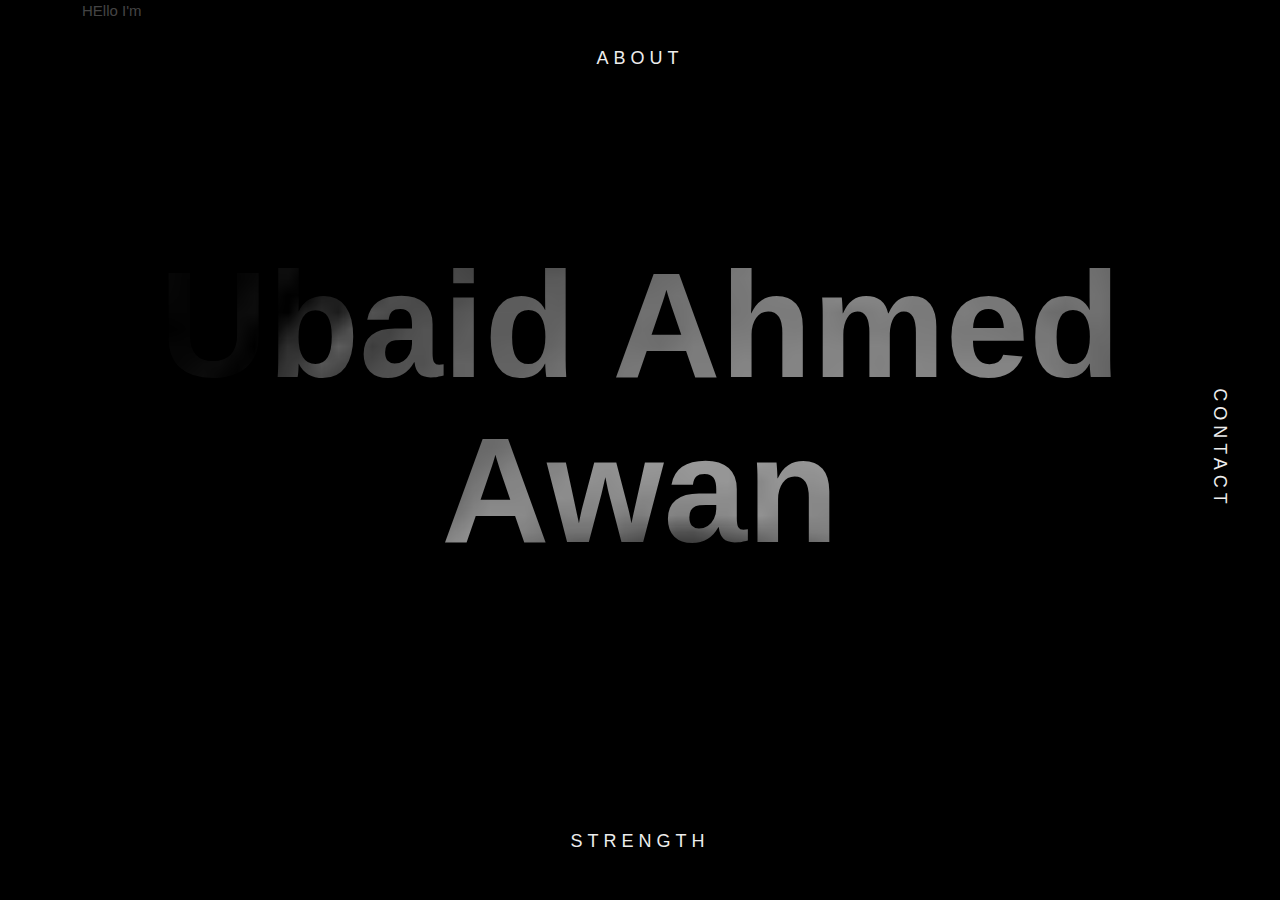
==== commit 51f8d6b4: "Update index.html" ====
--- a/black_version_video/index.html
+++ b/black_version_video/index.html
@@ -54,7 +54,8 @@
 			<div class="container">
 				<div class="row">
 					<div class="col-lg-12 col-md-12 col-sm-12 col-xs-12">
-						<h1>I'm Ubaid Ahmed Awan</h1>
+						<p>HEllo I'm</p>
+						<h1>Ubaid Ahmed Awan</h1>
 					</div>
 				</div>
 			</div>
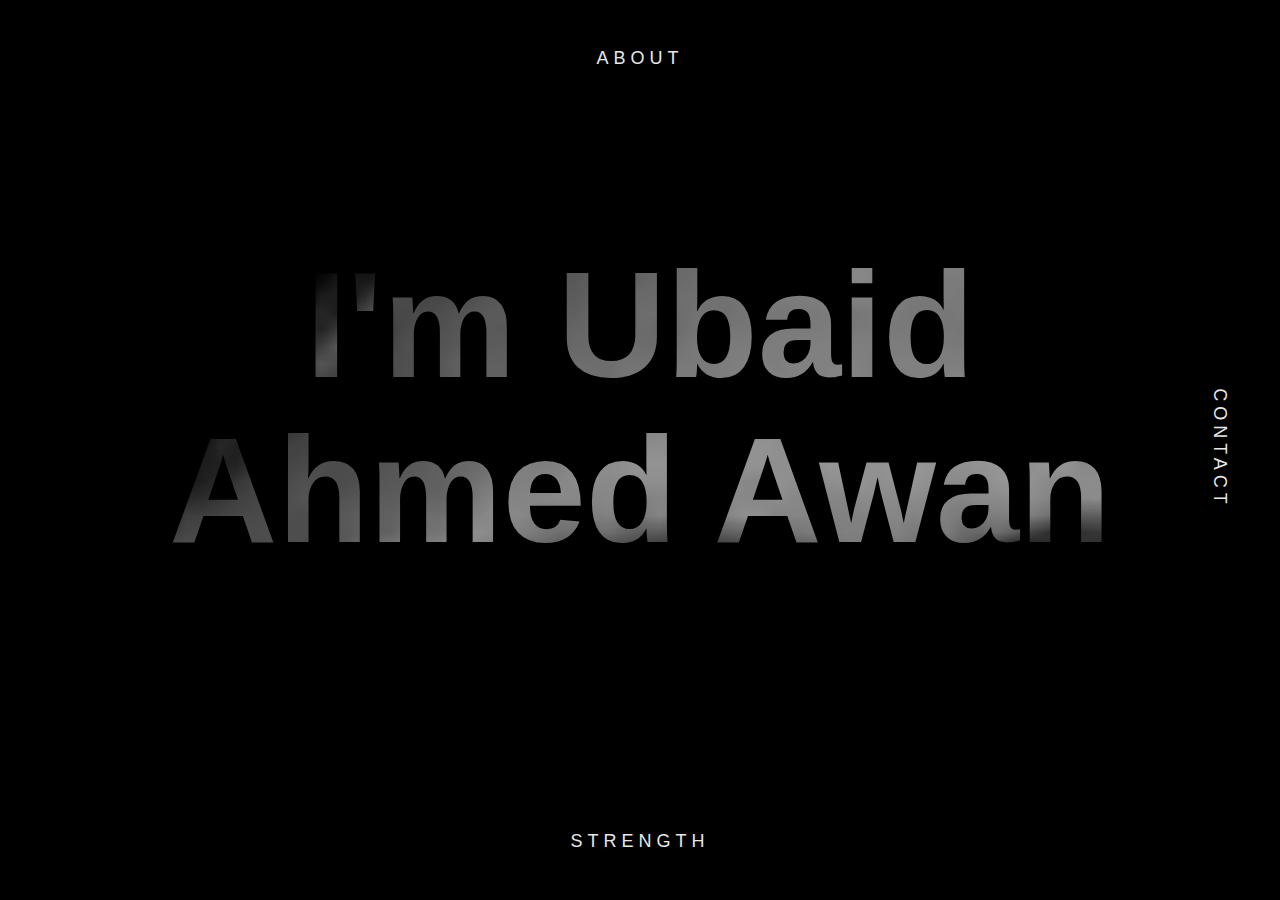
==== commit 84b21e72: "new" ====
--- a/black_version_video/index.html
+++ b/black_version_video/index.html
@@ -54,8 +54,7 @@
 			<div class="container">
 				<div class="row">
 					<div class="col-lg-12 col-md-12 col-sm-12 col-xs-12">
-						<p>HEllo I'm</p>
-						<h1>Ubaid Ahmed Awan</h1>
+						<h1>I'm Ubaid Ahmed Awan</h1>
 					</div>
 				</div>
 			</div>
@@ -83,9 +82,9 @@
 							<div class="prt_about_details">
 								<p>
 									As a team lead with proven track record of success in developing and deploying high-quality web-based software products, I have a deep understanding of web technologies. Along with ability to lead a team of developers to deliver economical projects enforcing deadline, I possess strong leadership skills.
-									</br>
+									</br></br>
 									I am a passionate mentor who loves to guide my associates and juniors in order to improve their technical abilities. I have also managed multiple projects simultaneously, giving me experience with agile development methodologies.
-									</br>
+									</br></br>
 									My portfolio includes a wide range of web-based software products, from simple websites to complex web applications, that have been deployed to a wide variety of clients and have received positive feedback. My experience has allowed me to work effectively with clients and other stakeholders to gather requirements, manage timelines and ensure project deliverables are met. Overall, I am a valuable asset to any organization and provide a critical role in the successful development of any web-based software projects.
 								</p>
 								<a href="UBAID_CV.pdf" target="_blank" class="prt_btn">Download Resume</a> <a href="#contact" class="prt_btn">Hire Me</a>
